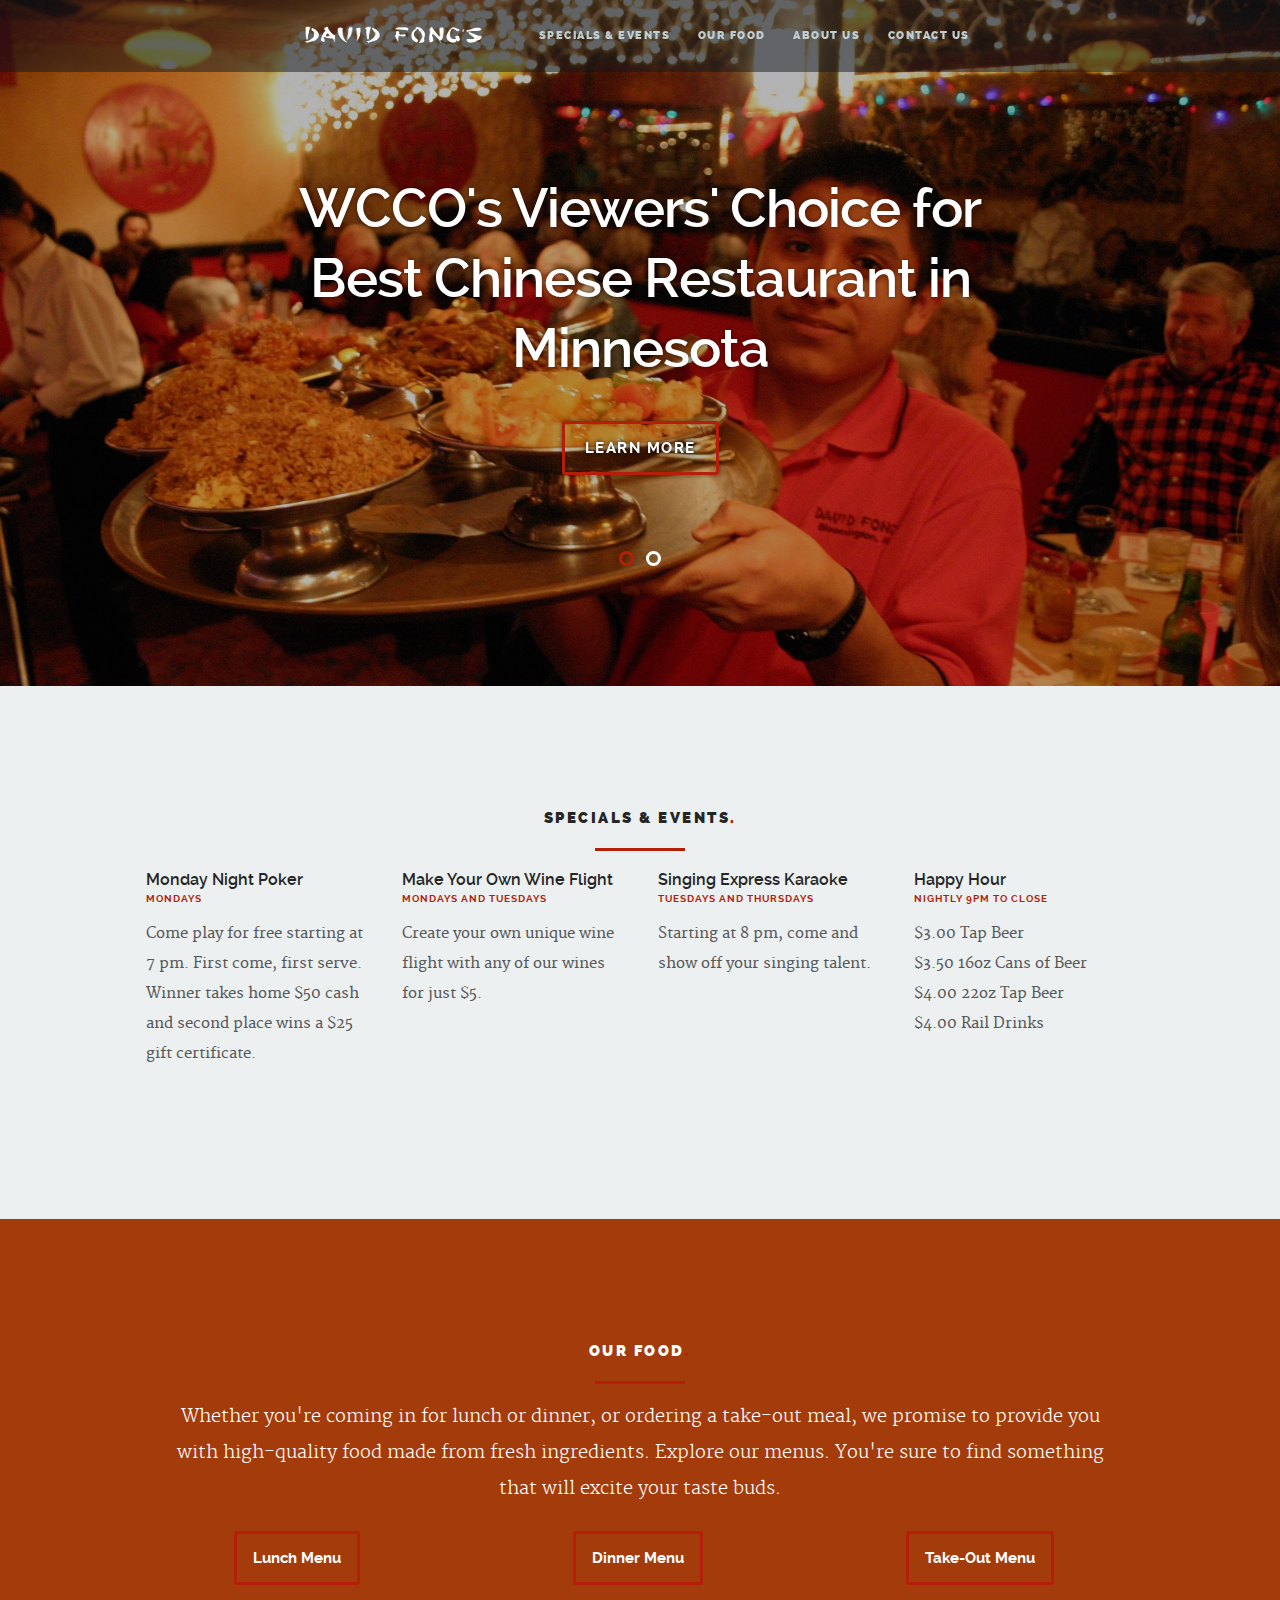
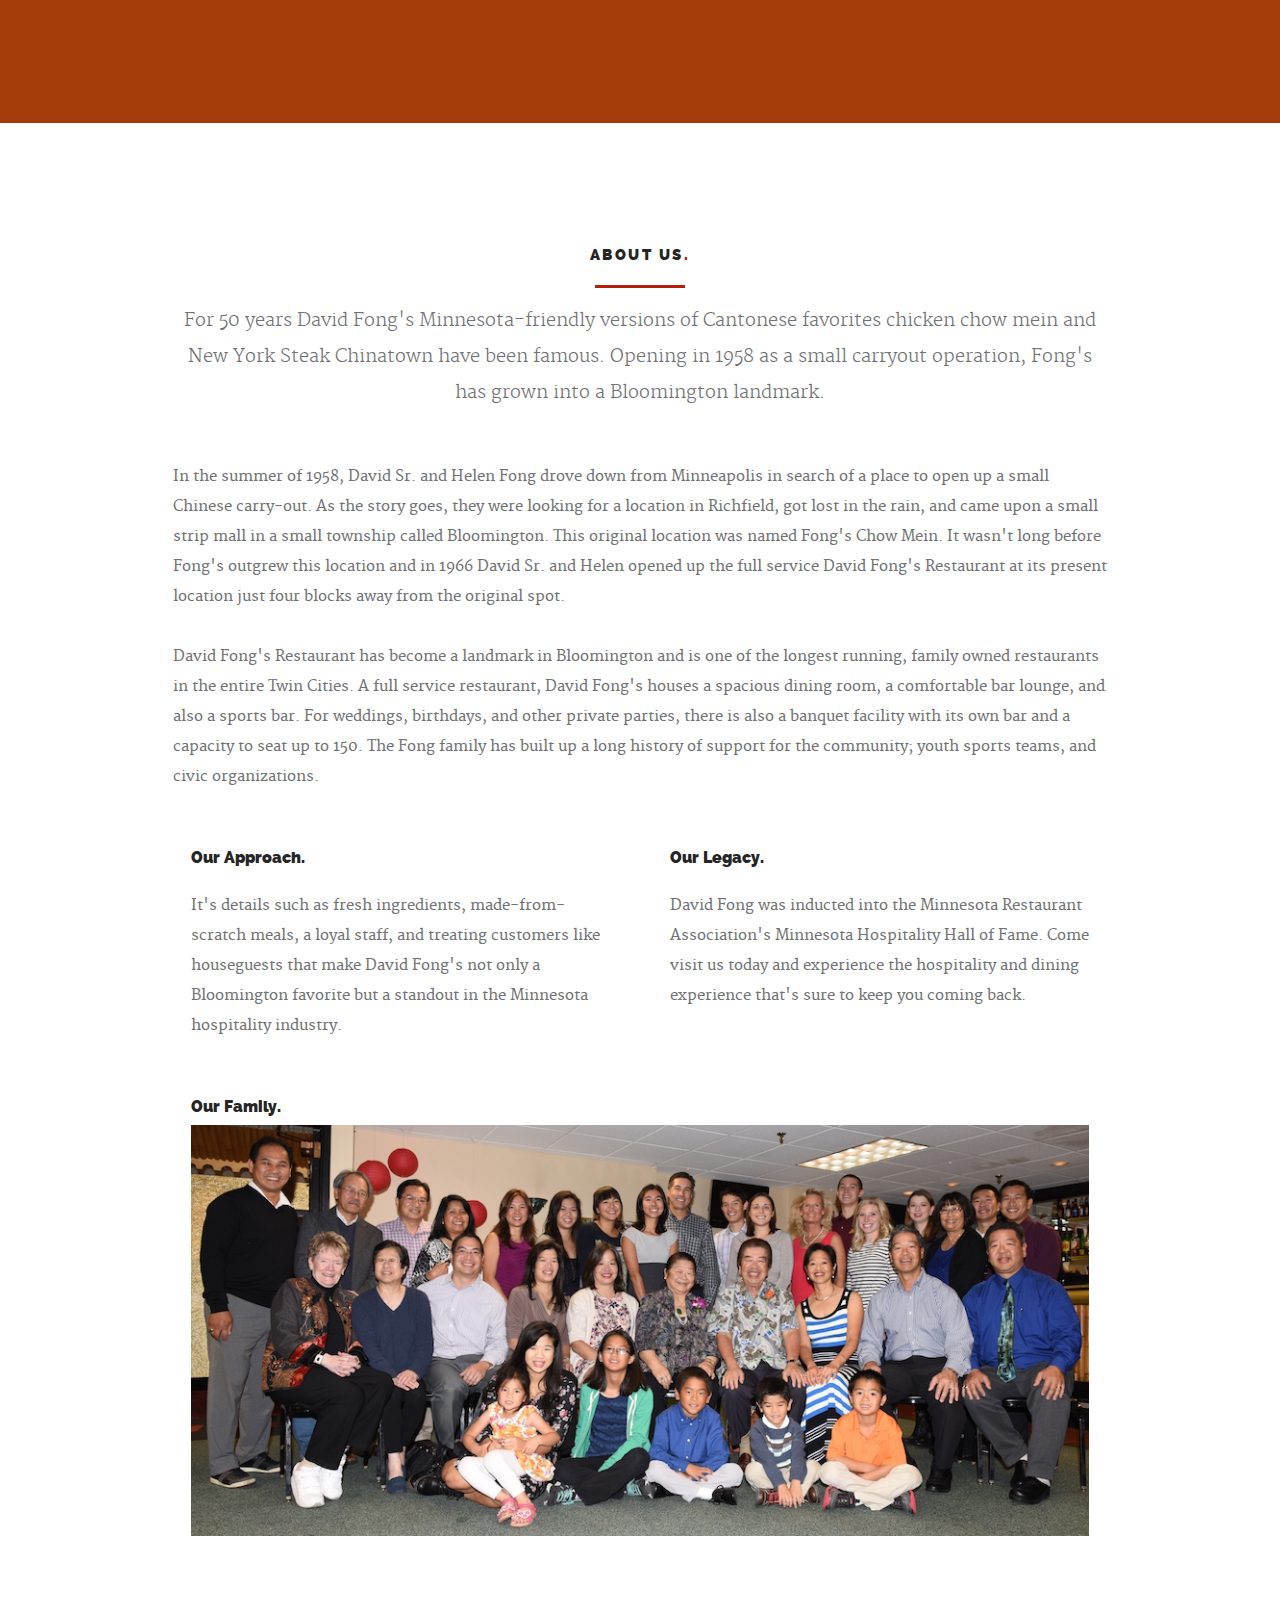
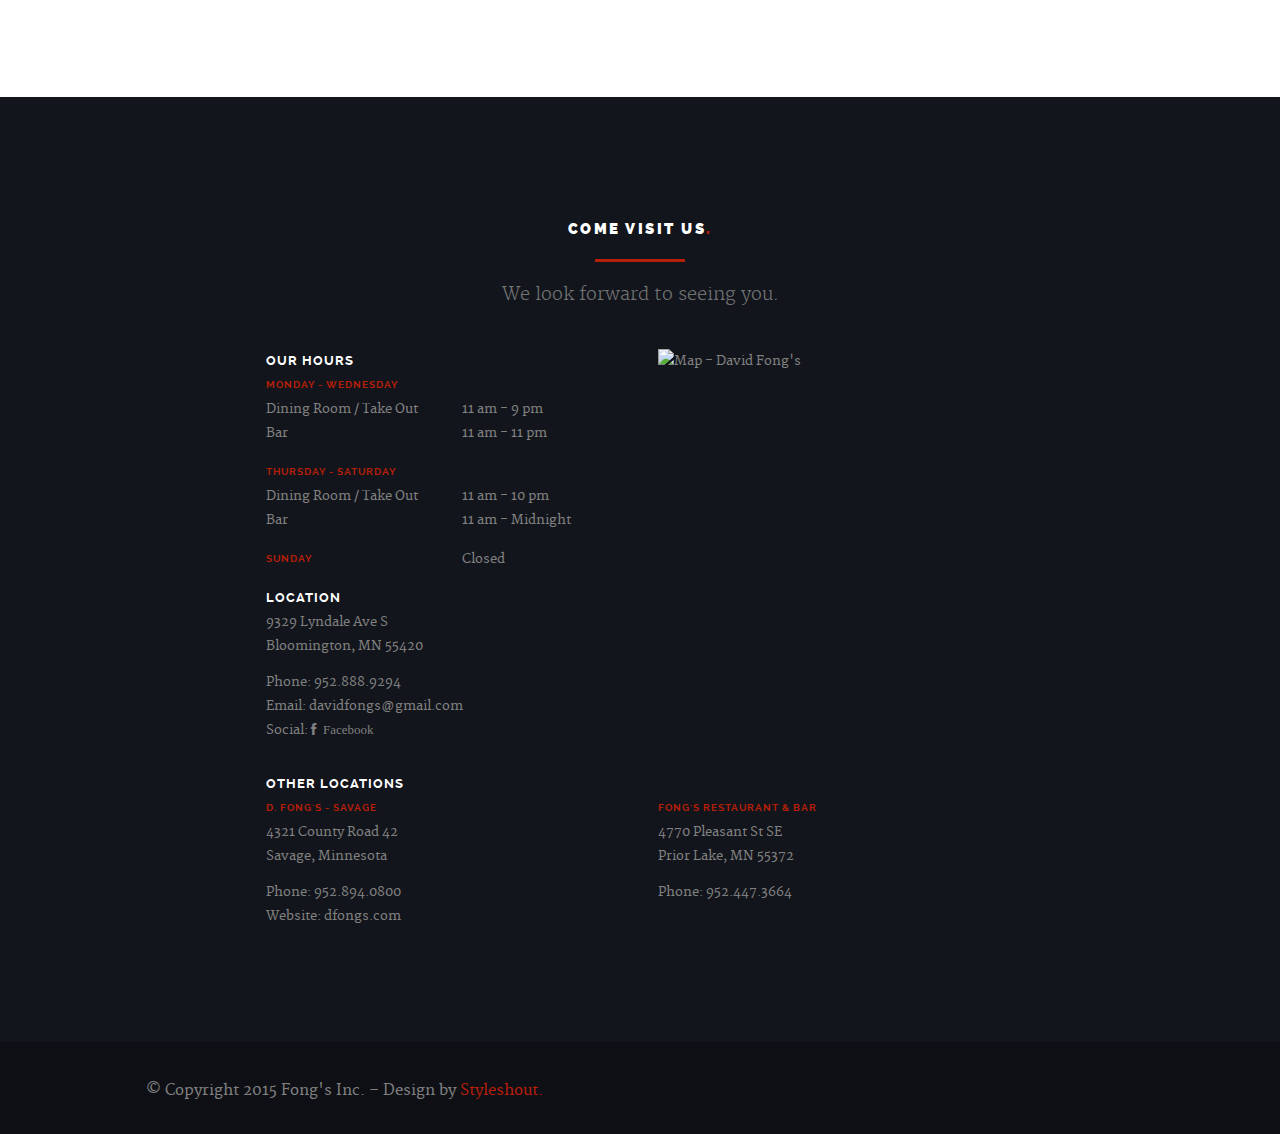
==== aboutus/index.html @ e7a9669f "Initial commit" ====
<!DOCTYPE html>
<!--[if lt IE 8 ]><html class="no-js ie ie7" lang="en"> <![endif]-->
<!--[if IE 8 ]><html class="no-js ie ie8" lang="en"> <![endif]-->
<!--[if IE 9 ]><html class="no-js ie ie9" lang="en"> <![endif]-->
<!--[if (gte IE 9)|!(IE)]><!--><html class="no-js" lang="en"> <!--<![endif]-->
<head>

  <meta charset="utf-8">
  <title>David Fong's Restaurant</title>
	<meta name="description" content="David Fong's Restaurant - Cantonese and American Cuisine">  
	<meta name="viewport" content="width=device-width, initial-scale=1, maximum-scale=1">

  <link rel="stylesheet" href="/css/base.css">
	<link rel="stylesheet" href="/css/main.css">
  <link rel="stylesheet" href="/css/media-queries.css">         

  <script src="/js/modernizr.js"></script>

  <link rel="shortcut icon" href="/favicon.png" >

</head>
<body class="homepage">

  <div id="preloader"> 
    <div id="status">
      <img src="/images/loader.gif" height="60" width="60" alt="">
      <div class="loader">Loading...</div>
    </div>
  </div>
  
  <header id="main-header">

   	<div class="row header-inner">

      <div class="logo">
        <a class="smoothscroll" href="/" data-hash="#home">David Fong's</a>
      </div>

      <nav id="nav-wrap">
         
         <a class="mobile-btn" href="#nav-wrap" title="Show navigation">
         	<span class='menu-text'>Show Menu</span>
         	<span class="menu-icon"></span>
         </a>
       	<a class="mobile-btn" href="#" title="Hide navigation">
       		<span class='menu-text'>Hide Menu</span>
       		<span class="menu-icon"></span>
       	</a>         

         <ul id="nav" class="nav">
            <li><a class="smoothscroll" href="/specials" data-hash="#specials">Specials &amp; Events</a></li>
            <li><a class="smoothscroll" href="/ourfood" data-hash="#our-food">Our Food</a></li>
            <li><a class="smoothscroll" href="/aboutus" data-hash="#about">About Us</a></li>
            <li><a class="smoothscroll" href="/contactus" data-hash="#contact">Contact Us</a></li>
         </ul> 

      </nav> <!-- /nav-wrap -->	      

	   </div> <!-- /header-inner -->

   </header> 


   <!-- Home
   =================================================== -->
   <section id="home">	
   	  
		<div class="row hero-content">

			<div class="twelve columns flex-container">

			   <div id="hero-slider" class="flexslider">

				   <ul class="slides">

					   <!-- Slide -->
					   <li>
						   <div class="flex-caption">
								<h1>WCCO's Viewers' Choice for Best Chinese Restaurant in Minnesota</h1>	
								<p><a class="button stroke" target="_blank" href="http://minnesota.cbslocal.com/2014/12/25/best-of-minnesota-chinese-restaurants/">Learn More</a></p>																   
							</div>						
					   </li>

					   <!-- Slide -->
					   <li>						
							<div class="flex-caption">
								<h1>We've got something special cooked up each night of the week</h1>	
								<p><a class="button stroke smoothscroll" href="#specials">Specials &amp; Events</a></p>									   
							</div>					
					   </li>				              

				   </ul>

			   </div> <!-- .flexslider -->				   

	      </div> <!-- .flex-container -->      

		</div> <!-- .hero-content -->	   

   </section> <!-- #hero -->



   <!-- Specials
   ================================================== -->
   <section id="specials">

      <div class="row section-head">

      	<div class="twelve columns">

	         <h1>Specials &amp; Events<span>.</span></h1>

	         <hr />

	      </div>

      </div>

      <div class="row">

        <div class="three columns">
          <h3>Monday Night Poker</h3>
          <h5>Mondays</h5>
          <p>Come play for free starting at 7 pm. First come, first serve. Winner takes home $50 cash and
          second place wins a $25 gift certificate.
          </p>
        </div>

        <div class="three columns">
          <h3>Make Your Own Wine Flight</h3>
          <h5>Mondays and Tuesdays</h5>
          <p>Create your own unique wine flight with any of our wines for just $5.</p>
        </div>

        <div class="three columns">
          <h3>Singing Express Karaoke</h3>
          <h5>Tuesdays and Thursdays</h5>
          <p>Starting at 8 pm, come and show off your singing talent.</p>
        </div>

        <div class="three columns">
          <h3>Happy Hour</h3>
          <h5>Nightly 9pm to Close</h5>
          <ul class="list-none">
            <li>$3.00 Tap Beer</li>
            <li>$3.50 16oz Cans of Beer</li>
            <li>$4.00 22oz Tap Beer</li>
            <li>$4.00 Rail Drinks</li>
          </ul>
        </div>

      </div>
      
   </section> <!-- /specials -->



   <!-- our-food
   =================================================== -->
   <section id="our-food">

	   <div class="row section-head">

	   	<div class="twelve columns">

			   <h1>Our Food<span>.</span></h1>

			   <hr />

			   <p class="remove-bottom">Whether you're coming in for lunch or dinner, or ordering a take-out meal, we promise to provide you
         with high-quality food made from fresh ingredients. Explore our menus. You're sure to find something
         that will excite your taste buds.
		     </p>

	   </div>

      <div class="row">

      	<div class="twelve columns">

	         <div id="blog-wrapper" class="bgrid-third s-bgrid-half mob-bgrid-whole group">

	            <article class="bgrid">
						
						     <h3><a class="button stroke dark-red" href="./lunch">Lunch Menu</a></h3>
	                        
	            </article>

	            <article class="bgrid">
						
	               <h3><a class="button stroke dark-red" href="./dinner">Dinner Menu</a></h3>
	                        
	            </article>

	            <article class="bgrid">
						
	               <h3><a class="button stroke dark-red" href="./take-out">Take-Out Menu</a></h3>
	                        
	            </article>

	         </div> <!-- /blog-wrapper -->

	      </div> <!-- /twelve -->

      </div> <!-- /row -->

   </section> <!-- /blog -->



   <!-- About Section
   ================================================== -->
   <section id="about">

    <div class="row section-head">

      <div class="twelve columns">

           <h1>About Us<span>.</span></h1>

           <hr />

           <p>For 50 years David Fong's Minnesota-friendly versions of Cantonese favorites chicken chow mein and New York Steak
           Chinatown have been famous. Opening in 1958 as a small carryout operation, Fong's has grown into a Bloomington
           landmark.
           </p>

           

        </div>

      </div>

      <div class="row about-content">
           
           <p>In the summer of 1958, David Sr. and Helen Fong drove down from Minneapolis in search of a place to open up a small
           Chinese carry-out. As the story goes, they were looking for a location in Richfield, got lost in the rain, and came
           upon a small strip mall in a small township called Bloomington. This original location was named Fong's Chow Mein. It
           wasn't long before Fong's outgrew this location and in 1966 David Sr. and Helen opened up the full service David
           Fong's Restaurant at its present location just four blocks away from the original spot.
           </p>

           <p>David Fong's Restaurant has become a landmark in Bloomington and is one of the longest running, family owned
           restaurants in the entire Twin Cities. A full service restaurant, David Fong's houses a spacious dining room, a
           comfortable bar lounge, and also a sports bar. For weddings, birthdays, and other private parties, there is also a
           banquet facility with its own bar and a capacity to seat up to 150. The Fong family has built up a long history of
           support for the community; youth sports teams, and civic organizations.
           </p>

      </div>

      <div class="row about-content"> 

        <div class="mob-whole six columns left">

          <h3>Our Approach.</h3> 

          <p>It's details such as fresh ingredients, made-from-scratch meals, a loyal staff, and treating customers like
          houseguests that make David Fong's not only a Bloomington favorite but a standout in the Minnesota hospitality
          industry.
           </p>

        </div> <!-- /left -->

        <div class="mob-whole six columns right">

          <h3>Our Legacy.</h3>

          <p>David Fong was inducted into the Minnesota Restaurant Association's Minnesota Hospitality Hall of Fame. Come visit
          us today and experience the hospitality and dining experience that's sure to keep you coming back.
           </p> 

        </div> <!-- /right -->

      </div> <!-- /row -->

      <div class="row about-content add-bottom">

        <div class="mob-whole twelve columns">
          
          <h3>Our Family.</h3>

          <img src="/images/family.jpg" alt="Family Portrait" />

        </div>

      </div>

   </section> <!-- /about -->


   
   <!-- Contact Section
   ================================================== -->
   <section id="contact">

   	<div class="row section-head">

   		<div class="twelve columns">

	         <h1>Come Visit Us<span>.</span></h1>

	         <hr />

	         <p>We look forward to seeing you.
	         </p>

	      </div>

      </div>

      <div class="row">
      	
      	<div class="six columns">

          <h3>Our Hours</h3>
          
          <h5>Monday - Wednesday</h5>
          <div class="row">
              <div class="six columns">
                Dining Room / Take Out
              </div>
              <div class="six columns">
                11 am - 9 pm
              </div>
          </div>
          <div class="row half-bottom">
              <div class="six columns">
                Bar
              </div>
              <div class="six columns">
                11 am - 11 pm
              </div>
          </div>

          <h5>Thursday - Saturday</h5>
          <div class="row">
              <div class="six columns">
                Dining Room / Take Out
              </div>
              <div class="six columns">
                11 am - 10 pm
              </div>
          </div>
          <div class="row half-bottom">
              <div class="six columns">
                Bar
              </div>
              <div class="six columns">
                11 am - Midnight
              </div>
          </div>

          <div class="row half-bottom">
            <div class="six columns bold">
              <h5>Sunday</h5>
            </div>
            <div class="six columns">
              Closed
            </div>
          </div>

          <div class="row">

             <div class="twelve columns">
                <h3 class="address">Location</h3>
                <p class="remove-top remove-bottom">
                9329 Lyndale Ave S<br />
                Bloomington, MN 55420<br />
                </p>

                <ul class="add-bottom">
                  <li>Phone: <a href="tel:9528889294">952.888.9294</a></li>
                  <li>Email: <a href="mailto:davidfongs@gmail.com">davidfongs@gmail.com</a></li>
                  <li>Social:
                    <a href="https://www.facebook.com/pages/David-Fongs/121372891206135" target="_blank"><i class="fa fa-facebook">&nbsp; Facebook</i></a>
                    <!-- TODO: Uncomment once Twitter account is added
                    |
                    <a href="#"><i class="fa fa-twitter">&nbsp; Twitter</i></a>
                    -->
                  </li>
                </ul>
             </div> <!-- /columns -->

          </div> <!-- /Row(nested) -->

        </div>

        <div class="six columns">

          <a href="https://www.google.com/maps/dir//44.833725,+-93.28812/">
            <img class="add-bottom"
              src="http://maps.googleapis.com/maps/api/staticmap?center=44.833725,+-93.28812&zoom=14&scale=1&size=392x400&maptype=roadmap&sensor=false&format=png&visual_refresh=true&markers=size:mid%7Ccolor:0xb51f09%7Clabel:%7C44.833725,+-93.28812"
              alt="Map - David Fong's" />
          </a>

        </div>

      </div>

      <div class="row">

        <div class="six columns last">
          <h3>Other Locations</h3>
        </div>

      </div>

      <div class="row">

        <div class="six columns">
          <h5 class="margin-top">D. Fong's - Savage</h5>
          <p class="remove-top remove-bottom">
          4321 County Road 42<br />
          Savage, Minnesota<br />
          </p>

          <ul>
            <li>Phone: <a href="tel:9528940800">952.894.0800</a></li>
            <li>Website: <a href="http://www.dfongs.com">dfongs.com</a></li>
          </ul>
        </div>

        <div class="six columns">
          <h5>Fong's Restaurant &amp; Bar</h5>
          <p class="remove-top remove-bottom">
          4770 Pleasant St SE<br />
          Prior Lake, MN 55372<br />
          </p>

          <ul>
            <li>Phone: <a href="tel:9524473664">952.447.3664</a></li>
          </ul>
        </div>

      </div>

   </section>  <!-- /contact-->


   <!-- Footer
   ================================================== -->
   <footer>

      <div class="row">

         <p class="copyright">&copy; Copyright 2015 Fong's Inc. &ndash; Design by <a href="http://www.styleshout.com/">Styleshout.</a></p>

         <div id="go-top">
            <a class="smoothscroll" title="Back to Top" href="#home"><span>Top</span><i class="fa fa-long-arrow-up"></i></a>
         </div>

      </div> <!-- /row -->

   </footer> <!-- /footer -->


   <!-- Java Script
   ================================================== -->
   <script src="http://ajax.googleapis.com/ajax/libs/jquery/1.10.2/jquery.min.js"></script>
   <script>window.jQuery || document.write('<script src="/js/jquery-1.10.2.min.js"><\/script>')</script>
   <script type="text/javascript" src="/js/jquery-migrate-1.2.1.min.js"></script>   
   <script src="/js/jquery.flexslider.js"></script>
   <script src="/js/jquery.fittext.js"></script>
   <script src="/js/backstretch.js"></script> 
   <script src="/js/waypoints.js"></script>
   <script src="/js/main.js"></script>

</body>

</html>
---- css/base.css ----
/* =================================================================== */
/* 
/*  Puremedia v1.0 Base Stylesheet
/*  url:styleshout.com
/*  10-09-2014
/*
/*  ------------------------------------------------------------------ 
  
    TOC: 
    a. Reset
    b. Basic Setup Styles
    c. Typography  
    d. Media
    e. Grid
    f. MISC
  
/* =================================================================== */

/* 
/* a. Reset - normalize.css v3.0.1 | MIT License | git.io/normalize
/* =================================================================== */
html {
	font-family: sans-serif;
	-ms-text-size-adjust: 100%;
	-webkit-text-size-adjust: 100%;
}
body {
	margin: 0;
}
article, aside, details, figcaption, figure, footer, header, hgroup, main, nav, section, summary {
	display: block;
}
audio, canvas, progress, video {
	display: inline-block;
	vertical-align: baseline;
}
audio:not([controls]) {
	display: none;
	height: 0;
}
[hidden], template {
	display: none;
}
a {
	background: transparent;
}
a:active, a:hover {
	outline: 0;
}
abbr[title] {
	border-bottom: 1px dotted;
}
b, strong {
	font-weight: bold;
}
dfn {
	font-style: italic;
}
h1 {
	font-size: 2em;
	margin: 0.67em 0;
}
mark {
	background: #ff0;
	color: #000;
}
small {
	font-size: 80%;
}
sub, sup {
	font-size: 75%;
	line-height: 0;
	position: relative;
	vertical-align: baseline;
}
sup {
	top: -0.5em;
}
sub {
	bottom: -0.25em;
}
img {
	border: 0;
}
svg:not(:root) {
	overflow: hidden;
}
figure {
	margin: 1em 40px;
}
hr {
	-moz-box-sizing: content-box;
	box-sizing: content-box;
	height: 0;
}
pre {
	overflow: auto;
}
code, kbd, pre, samp {
	font-family: monospace, monospace;
	font-size: 1em;
}
button, input, optgroup, select, textarea {
	color: inherit;
	font: inherit;
	margin: 0;
}
button {
	overflow: visible;
}
button, select {
	text-transform: none;
}
button, html input[type="button"], input[type="reset"], input[type="submit"] {
	-webkit-appearance: button;
	cursor: pointer;
}
button[disabled], html input[disabled] {
	cursor: default;
}
button::-moz-focus-inner, input::-moz-focus-inner {
	border: 0;
	padding: 0;
}
input {
	line-height: normal;
}
input[type="checkbox"], input[type="radio"] {
	box-sizing: border-box;
	padding: 0;
}
input[type="number"]::-webkit-inner-spin-button, input[type="number"]::-webkit-outer-spin-button {
	height: auto;
}
input[type="search"] {
	-webkit-appearance: textfield;
	-moz-box-sizing: content-box;
	-webkit-box-sizing: content-box;
	box-sizing: content-box;
}
input[type="search"]::-webkit-search-cancel-button, input[type="search"]::-webkit-search-decoration {
	-webkit-appearance: none;
}
fieldset {
	border: 1px solid #c0c0c0;
	margin: 0 2px;
	padding: 0.35em 0.625em 0.75em;
}
legend {
	border: 0;
	padding: 0;
}
textarea {
	overflow: auto;
}
optgroup {
	font-weight: bold;
}
table {
	border-collapse: collapse;
	border-spacing: 0;
}
td, th {
	padding: 0;
}

/* 
/* b. Basic Setup Styles - Top Elements
/* =================================================================== */
*, *:before, *:after {
	-webkit-box-sizing: border-box;
	-moz-box-sizing: border-box;
	box-sizing: border-box;
}
html {
	-webkit-font-smoothing: antialiased;
	-moz-osx-font-smoothing: grayscale;
	font-size: 62.5%;
}
body {
	font-weight: normal;
	line-height: 1;
	text-rendering: optimizeLegibility;
}

/* 
/* c. Typography
====================================================================== */
div, dl, dt, dd, ul, ol, li, h1, h2, h3, h4, h5, h6, pre, form, p, blockquote, th, td {
	margin: 0;
	padding: 0;
}
h1, h2, h3, h4, h5, h6 {
	text-rendering: optimizeLegibility;
	line-height: 1.2;
}
hr {
	border: solid #ddd;
	border-width: 1px 0 0;
	clear: both;
	margin: 11px 0 24px;
	height: 0;
}
em, i {
	font-style: italic;
	line-height: inherit;
}
strong, b {
	font-weight: bold;
	line-height: inherit;
}
small {
	font-size: 60%;
	line-height: inherit;
}
ul {
	list-style: none;
}
ol {
	list-style: decimal;
}
ol, ul.square, ul.circle, ul.disc {
	margin-left: 17px;
}
ul.square {
	list-style: square;
}
ul.circle {
	list-style: circle;
}
ul.disc {
	list-style: disc;
}
ul.list-none {
	list-style: none;
	margin-left: 0;
}
ul.list-none li {
	padding-left: 0;
}
ul li {
	padding-left: 4px;
}
ul ul, ul ol, ol ol, ol ul {
	margin: 3px 0 3px 17px;
}

/* links
---------------------------------------------------------------------- */
a {
	text-decoration: none;
	line-height: inherit;
}
a img {
	border: none;
}
a:focus {
	outline: none;
}
p a, p a:visited {
	line-height: inherit;
}

/* 
/* d. Media
/* =================================================================== */
img, video, embed, object {
	max-width: 100%;
	/*height: auto;*/
}
object, embed {
	/*height: 100%;*/
}
img {
	-ms-interpolation-mode: bicubic;
}

/* 
/* e. Grid
===================================================================== */
.row {
	width: 94%;
	max-width: 1024px;
	margin: 0 auto;
}
.ie8 .row {
	width: 1024px;
}
.narrow .row {
	max-width: 980px;
}
.row .row {
	width: auto;
	max-width: none;
	margin-left: -18px;
	margin-right: -18px;
}
.row:before, .row:after {
	content: "";
	display: table;
}
.row:after {
	clear: both;
}
.column, .columns, .bgrid {
	position: relative;
	padding: 0 18px;
	min-height: 1px;
	float: left;
}
.column.centered, .columns.centered {
	float: none;
	margin: 0 auto;
}
.row.collapsed > .column, .row.collapsed > .columns, .column.collapsed, .columns.collapsed {
	padding: 0;
}
[class*="column"] + [class*="column"]:last-child {
	float: right;
}
[class*="column"] + [class*="column"].end {
	float: right;
}
.one, .row .one {
	width: 8.33333%;
}
.two, .row .two {
	width: 16.66667%;
}
.three, .row .three {
	width: 25%;
}
.four, .row .four {
	width: 33.33333%;
}
.five, .row .five {
	width: 41.66667%;
}
.six, .row .six {
	width: 50%;
}
.seven, .row .seven {
	width: 58.33333%;
}
.eight, .row .eight {
	width: 66.66667%;
}
.nine, .row .nine {
	width: 75%;
}
.ten .row .ten {
	width: 83.33333%;
}
.eleven, .row .eleven {
	width: 91.66667%;
}
.twelve, .row .twelve {
	width: 100%;
}

/* tablets
--------------------------------------------------------------- */
@media screen and (max-width:768px) {
	.row {
		width: auto;
		padding-left: 30px;
		padding-right: 30px;
	}
	.row .row {
		padding-left: 0;
		padding-right: 0;
		margin-left: -15px;
		margin-right: -15px;
	}
	.column, .columns {
		padding: 0 15px;
	}
	.tab-fourth, .row .tab-fourth {
		width: 25%;
	}
	.tab-third, .row .tab-third {
		width: 33.33333%;
	}
	.tab-half, .row .tab-half {
		width: 50%;
	}
	.tab-2thirds, .row .tab-2thirds {
		width: 66.66667%;
	}
	.tab-3fourths, .row .tab-3fourths {
		width: 75%;
	}
	.tab-whole, .row .tab-whole {
		width: 100%;
	}
}

/* mobile
--------------------------------------------------------------- */
@media screen and (max-width:600px) {
	.row {
		padding-left: 25px;
		padding-right: 25px;
	}
	.row .row {
		margin-left: -10px;
		margin-right: -10px;
	}
	.column, .columns {
		padding: 0 10px;
	}
	.mob-fourth, .row .mob-fourth {
		width: 25%;
	}
	.mob-half, .row .mob-half {
		width: 50%;
	}
	.mob-3fourths, .row .mob-3fourths {
		width: 75%;
	}
	.mob-whole, .row .mob-whole {
		width: 100%;
	}
}

/* small mobile devices
--------------------------------------------------------------- */
@media screen and (max-width:400px) {
	.row {
		padding-left: 30px;
		padding-right: 30px;
	}
	.row .row {
		padding-left: 0;
		padding-right: 0;
		margin-left: 0;
		margin-right: 0;
	}
	.column, .columns {
		width: auto !important;
		float: none !important;
		margin-left: 0;
		margin-right: 0;
		clear: both;
		padding: 0;
	}
	[class*="column"] + [class*="column"]:last-child {
		float: none;
	}
}

/* larger screens
--------------------------------------------------------------- */
@media screen and (min-width:1200px) {
	.wide .wrap {
		max-width: 1180px;
	}
}


/* block grids
--------------------------------------------------------------- */
.bgrid-sixth .bgrid {
	width: 16.66667%;
}
.bgrid-fourth .bgrid {
	width: 25%;
}
.bgrid-third .bgrid {
	width: 33.33333%;
}
.bgrid-half .bgrid {
	width: 50%;
}
.bgrid {
	padding: 0;
}

/* Clearing for block grid columns. Allows columns with
different heights to align properly. */
.first {
	clear: both;
}

/* first column in large(default) screen - for IE8 */
.bgrid-sixth .bgrid:nth-child(6n+1), .bgrid-fourth .bgrid:nth-child(4n+1), .bgrid-third .bgrid:nth-child(3n+1), .bgrid-half .bgrid:nth-child(2n+1) {
	clear: both;
}

/* smaller screens */
@media screen and (max-width:900px) {
	/* block grids for small screens */
	.s-bgrid-sixth .bgrid {
		width: 16.66667%;
	}
	.s-bgrid-fourth .bgrid {
		width: 25%;
	}
	.s-bgrid-third .bgrid {
		width: 33.33333%;
	}
	.s-bgrid-half .bgrid {
		width: 50%;
	}
	.s-bgrid-whole .bgrid {
		width: 100%;
		clear: both;
	}
	.first, [class*="bgrid-"] .bgrid:nth-child(n) {
		clear: none;
	}
	.s-bgrid-sixth .bgrid:nth-child(6n+1), .s-bgrid-fourth .bgrid:nth-child(4n+1), .s-bgrid-third .bgrid:nth-child(3n+1), .s-bgrid-half .bgrid:nth-child(2n+1) {
		clear: both;
	}
}

/* tablets */
@media screen and (max-width:768px) {
	.tab-bgrid-sixth .bgrid {
		width: 16.66667%;
	}
	.tab-bgrid-fourth .bgrid {
		width: 25%;
	}
	.tab-bgrid-third .bgrid {
		width: 33.33333%;
	}
	.tab-bgrid-half .bgrid {
		width: 50%;
	}
	.tab-bgrid-whole .bgrid {
		width: 100%;
		clear: both;
	}
	.first, [class*="tab-bgrid-"] .bgrid:nth-child(n) {
		clear: none;
	}
	.tab-bgrid-sixth .bgrid:nth-child(6n+1), .tab-bgrid-fourth .bgrid:nth-child(4n+1), .tab-bgrid-third .bgrid:nth-child(3n+1), .tab-bgrid-half .bgrid:nth-child(2n+1) {
		clear: both;
	}
}

/* mobile devices */
@media screen and (max-width:600px) {
	.mob-bgrid-sixth .bgrid {
		width: 16.66667%;
	}
	.mob-bgrid-fourth .bgrid {
		width: 25%;
	}
	.mob-bgrid-third .bgrid {
		width: 33.33333%;
	}
	.mob-bgrid-half .bgrid {
		width: 50%;
	}
	.mob-bgrid-whole .bgrid {
		width: 100%;
		clear: both;
	}
	.first, [class*="mob-bgrid-"] .bgrid:nth-child(n) {
		clear: none;
	}
	.mob-bgrid-sixth .bgrid:nth-child(6n+1), .mob-bgrid-fourth .bgrid:nth-child(4n+1), .mob-bgrid-third .bgrid:nth-child(3n+1), .mob-bgrid-half .bgrid:nth-child(2n+1) {
		clear: both;
	}
}

/* stack on small mobile devices */
@media screen and (max-width:400px) {
	.stack .bgrid {
		width: auto !important;
		float: none !important;
		margin-left: 0;
		margin-right: 0;
		clear: both;
	}
}

/* 
/* f. MISC
===================================================================== */

/* Clearing - (http://nicolasgallagher.com/micro-clearfix-hack/
--------------------------------------------------------------------- */
.group:before, .group:after {
	content: "";
	display: table;
}
.group:after {
	clear: both;
}

/* Misc Helper Styles
--------------------------------------------------------------------- */
.hidden {
	display: none;
}
.bold {
	font-weight: bold;
}
.remove-top {
	margin-top: 0;
}
.remove-bottom {
	margin-bottom: 0;
}
.half-bottom {
	margin-bottom: 15px !important;
}
.add-bottom {
	margin-bottom: 30px !important;
}
.no-border {
	border: none;
}
.text-center {
	text-align: center;
}
.text-left {
	text-align: left;
}
.text-right {
	text-align: right;
}
.pull-left {
	float: left;
}
.pull-right {
	float: right;
}
.align-center {
	margin-left: auto;
	margin-right: auto;
	text-align: center;
}
.w-40 {
	width: 40px;
}
.pad-right {
	padding-right: 10px;
}
---- css/main.css ----
/* =================================================================== */
/* 
/*  Puremedia v1.0 Main Stylesheet
/*  url:styleshout.com
/*  10-10-2014
/*
/*  ------------------------------------------------------------------ 

    TOC: 
    a. Webfonts and Iconfonts
    b. Document Setup
    c. Forms  
    d. Preloader
    e. Buttons
    f. Other Components
    g. Header Styles
    h. Content Styles
    i. Footer Styles
    j. Common and shared styles
    k. Hero Section
    l. Portfolio Section
    m. Services Section
    n. About Section
    o. Journal Section
    p. Contact Section
    q. Blog Entry
    r. Portfolio Entry

/* =================================================================== */

/* 
/* a. Webfonts and Iconfonts
/* =================================================================== */
@import url("fonts.css");
@import url("font-awesome/css/font-awesome.min.css");
@import url("simple-line-icons/simple-line-icons.css");

/* 
/* b. Document Setup
/* =================================================================== */

/* Body
---------------------------------------------------------------------- */
body {
	background: #0e1015;
	font: 15px/30px "merriweather-regular", serif;
	font-weight: normal;
	color: #575859;
}

/* Links
---------------------------------------------------------------------- */
a, a:visited {
	color: #b51f09;
	-moz-transition: all 0.3s ease-in-out;
	-o-transition: all 0.3s ease-in-out;
	-webkit-transition: all 0.3s ease-in-out;
	-ms-transition: all 0.3s ease-in-out;
	transition: all 0.3s ease-in-out;
}
a:hover, a:focus {
	color: black;
}

/* Typography
--------------------------------------------------------------------- */
h1, h2, h3, h4, h5, h6 {
	font-family: "raleway-bold", sans-serif;
	color: #252525;
	font-style: normal;
	text-rendering: optimizeLegibility;
	margin: 18px 0 15px;
}
h1 a, h2 a, h3 a, h4 a, h5 a, h6 a {
	font-weight: inherit;
}
h1 {
	font-size: 30px;
	line-height: 36px;
	margin-top: 0;
	letter-spacing: -1px;
}
h2 {
	font-size: 24px;
	line-height: 30px;
}
h3 {
	font-size: 20px;
	line-height: 30px;
}
h4 {
	font-size: 17px;
	line-height: 30px;
}
h5 {
	font-size: 14px;
	line-height: 30px;
	margin-top: 15px;
	text-transform: uppercase;
	letter-spacing: 1px;
}
h6 {
	font-size: 13px;
	line-height: 30px;
	margin-top: 15px;
	text-transform: uppercase;
	letter-spacing: 1px;
}
p {
	margin: 15px 0 2em 0;
}
p img {
	margin: 0;
}
p.lead {
	font: 17px/33px "merriweather-light", serif;
	color: #707273;
}
em {
	font: 15px/30px "merriweather-italic", serif;
	font-style: normal;
}
strong, b {
	font: 15px/30px "merriweather-bold", serif;
	font-weight: normal;
}
small {
	font-size: 11px;
	line-height: inherit;
}
blockquote {
	margin: 18px 0px;
	padding-left: 40px;
	position: relative;
}
blockquote:before {
	content: "\201C";
	opacity: 0.45;
	font-size: 80px;
	line-height: 0px;
	margin: 0;
	font-family: arial, sans-serif;
	position: absolute;
	top: 30px;
	left: 0;
}
blockquote p {
	font-family: georgia, serif;
	font-style: italic;
	padding: 0;
	font-size: 18px;
	line-height: 30px;
}
blockquote cite {
	display: block;
	font-size: 12px;
	font-style: normal;
	line-height: 18px;
}
blockquote cite:before {
	content: "\2014 \0020";
}
blockquote cite a, blockquote cite a:visited {
	color: #707273;
	border: none;
}
abbr {
	font-family: "merriweather-bold", serif;
	font-variant: small-caps;
	text-transform: lowercase;
	letter-spacing: .5px;
	color: #7d7e80;
}
pre, code {
	font-family: Consolas, "Andale Mono", Courier, "Courier New", monospace;
}
pre {
	white-space: pre;
	white-space: pre-wrap;
	word-wrap: break-word;
}
code {
	padding: 3px;
	background: #ecf0f1;
	color: #707273;
	border-radius: 3px;
}
del {
	text-decoration: line-through;
}
abbr[title], dfn[title] {
	border-bottom: 1px dotted;
	cursor: help;
}
mark {
	background: #FFF49B;
	color: #000;
}
hr {
	border: solid white;
	border-width: 1px 0 0;
	clear: both;
	margin: 23px 0 12px;
	height: 0;
}

/* Lists
--------------------------------------------------------------------- */
ul, ol {
	margin-top: 15px;
	margin-bottom: 15px;
}
ul {
	list-style: disc;
	margin-left: 17px;
}
dl {
	margin: 0 0 15px 0;
}
dt {
	margin: 0;
	color: #b51f09;
}
dd {
	margin: 0 0 0 20px;
}

/* Floated Image
--------------------------------------------------------------------- */
img.pull-right {
	margin: 12px 0px 0px 18px;
}
img.pull-left {
	margin: 12px 18px 0px 0px;
}

/* 
/* c. Forms
/* =================================================================== */
form {
	margin-bottom: 24px;
}
fieldset {
	margin: 0 0 24px 0;
	padding: 0;
	border: none;
}
input, button {
	-webkit-font-smoothing: antialiased;
}
input[type="text"], 
input[type="password"], 
input[type="email"], 
textarea, 
select {
	display: block;
	padding: 12px 15px;
	margin: 0 0 12px 0;
	border: 0;
	outline: none;
	vertical-align: middle;
	color: #a3a4a6;
	font-family: "raleway-regular", sans-serif;
	font-size: 14px;
	line-height: 24px;
	border-radius: 3px;
	max-width: 100%;
	background: transparent;
	border: 3px solid #a9aaab;
}
textarea {
	min-height: 162px;
}
input[type="text"]:focus, 
input[type="password"]:focus, 
input[type="email"]:focus, 
textarea:focus {
	background: white;
}
label, legend {
	font: 15px/30px "raleway-bold", sans-serif;
	margin: 12px 0;
	color: #252525;
	display: block;
}
label span, legend span {
	color: #575859;
	font: 15px/30px "merriweather-bold", serif;
}
input[type="checkbox"], input[type="radio"] {
	font-size: 15px;
	color: #575859;
}
input[type="checkbox"] {
	display: inline;
}

/* 
/* d. Preloader
/* =================================================================== */
#preloader {
	position: fixed;
	top: 0;
	left: 0;
	right: 0;
	bottom: 0;
	background: #12151b;
	z-index: 99999;
	height: 100%;
}
.no-js #preloader {
	display: none;
}

#status {
	position: absolute;
	left: 50%;
	top: 50%;
	width: 60px;
	height: 60px;
	margin: -30px 0 0 -30px;
	padding: 0;
}
#status img {
	display: none;
}

.loader {
	margin: 0 auto;
	font-size: 10px;
	position: relative;
	text-indent: -9999em;
	border-top: 1.1em solid rgba(255, 255, 255, 0.2);
	border-right: 1.1em solid rgba(255, 255, 255, 0.2);
	border-bottom: 1.1em solid rgba(255, 255, 255, 0.2);
	border-left: 1.1em solid #b51f09;
	-webkit-animation: load 1.1s infinite linear;
	animation: load 1.1s infinite linear;
}
.loader, .loader:after {
	border-radius: 50%;
	width: 60px;
	height: 60px;
}
@-webkit-keyframes load {
	0% {
		-webkit-transform: rotate(0deg);
		transform: rotate(0deg);
	}
	100% {
		-webkit-transform: rotate(360deg);
		transform: rotate(360deg);
	}
}
@keyframes load {
	0% {
		-webkit-transform: rotate(0deg);
		transform: rotate(0deg);
	}
	100% {
		-webkit-transform: rotate(360deg);
		transform: rotate(360deg);
	}
}

/* for ie8 */
.ie8 #status img {
	display: block;
}
.ie8 .loader {
	display: none;
}


/* 
/* e. Buttons
/* =================================================================== */
.button, 
.button:visited, 
button, 
input[type="submit"], 
input[type="reset"], 
input[type="button"] {
	display: inline-block;
	font: 15px/30px "raleway-bold", sans-serif;
	padding: 9px 16px;
	margin: 0 3px 6px 0;
	background: #818fab;
	color: white;
	text-decoration: none;
	cursor: pointer;
	height: auto;
	text-align: center;
	border: none;
	border-radius: 3px;
	-webkit-appearance: none;
	-webkit-font-smoothing: inherit;	
	-moz-transition: all 0.3s ease-in-out;
	-o-transition: all 0.3s ease-in-out;
	-webkit-transition: all 0.3s ease-in-out;
	-ms-transition: all 0.3s ease-in-out;
	transition: all 0.3s ease-in-out;
}
.button:hover, 
button:hover, 
input[type="submit"]:hover, 
input[type="reset"]:hover, 
input[type="button"]:hover {
	background: #647495;
	color: white;
}
.button.primary, button.primary {
	background: #b51f09;
}
.button.primary:hover, button.primary:hover {
	background: #e3520d;
}
button.medium, .button.medium {
	font: 15px/30px "raleway-bold", sans-serif;
	padding: 12px 18px !important;
}
button.large, .button.large {
	font: 15px/30px "raleway-bold", sans-serif;
	padding: 15px 20px !important;
}
button.round, .button.round {
	padding-left: 20px !important;
	padding-right: 20px !important;
	border-radius: 1000px;
	background-clip: padding-box;
}
button.stroke, .button.stroke {
	background: transparent !important;
	border: 3px solid transparent;
}
button.full-width, .button.full-width {
	width: 100%;
	margin-right: 0;
}

.button.pink {
	background: #ffadcb;
}
.button.pink:hover {
	background: #ff94bb;
}
.button.blue {
	background: #72bbf0;
}
.button.blue:hover {
	background: #5bb0ee;
}
.button.black {
	background: #2e3236;
}
.button.black:hover {
	background: #222528;
}
.button.yellow {
	background: #ffd900;
}
.button.yellow:hover {
	background: #f0cc00;
}
.button.red {
	background: #ff6163;
}
.button.red:hover {
	background: #ff474a;
}
.button.green {
	background: #9bc724;
}
.button.green:hover {
	background: #8ab120;
}
.button.grey {
	background: #8d8e91;
}
.button.grey:hover {
	background: #808184;
}
.button.purple {
	background: #b482c9;
}
.button.purple:hover {
	background: #a970c1;
}
.button.orange {
	background: #f5731c;
}
.button.orange:hover {
	background-color: #ed650a;
}
.button.stroke.pink {
	border-color: #ffadcb;
	color: #ffadcb;
}
.button.stroke.pink:hover {
	background: #ffadcb !important;
	color: #fff;
}
.button.stroke.blue {
	border-color: #72bbf0;
	color: #72bbf0;
}
.button.stroke.blue:hover {
	background: #72bbf0 !important;
	color: #fff;
}
.button.stroke.black {
	border-color: #2e3236;
	color: #2e3236;
}
.button.stroke.black:hover {
	background: #2e3236 !important;
	color: #fff;
}
.button.stroke.yellow {
	border-color: #ffd900;
	color: #ffd900;
}
.button.stroke.yellow:hover {
	background: #ffd900 !important;
	color: #fff;
}
.button.stroke.dark-red {
	border-color: #b51f09;
	color: #b51f09;
}
.button.stroke.dark-red:hover {
	background: #b51f09 !important;
	color: #fff;
}
.button.stroke.red {
	border-color: #ff6163;
	color: #ff6163;
}
.button.stroke.red:hover {
	background: #ff6163 !important;
	color: #fff;
}
.button.stroke.green {
	border-color: #9bc724;
	color: #9bc724;
}
.button.stroke.green:hover {
	background: #9bc724 !important;
	color: #fff;
}
.button.stroke.grey {
	border-color: #8d8e91;
	color: #8d8e91;
}
.button.stroke.grey:hover {
	background: #8d8e91 !important;
	color: #fff;
}
.button.stroke.purple {
	border-color: #b482c9;
	color: #b482c9;
}
.button.stroke.purple:hover {
	background: #b482c9 !important;
	color: #fff;
}
.button.stroke.orange {
	border-color: #f5731c;
	color: #f5731c;
}
.button.stroke.orange:hover {
	background: #f5731c !important;
	color: #fff;
}
button::-moz-focus-inner, input::-moz-focus-inner {
	border: 0;
	padding: 0;
}


/* 
/* f. Other Components
/* ================================================================== */

/* Alert Boxes
/* ------------------------------------------------------------------ */
.alert-box {
	padding: 21px 40px 21px 30px;
	position: relative;
	margin-bottom: 24px;
	border-radius: 3px;
	background-clip: padding-box;
	font-family: "raleway-semibold", sans-serif;
}
.error {
	background-color: #ffd1d2;
	color: #e65153;
}
.success {
	background-color: #c8e675;
	color: #758c36;
}
.info {
	background-color: #d7ecfb;
	color: #4a95cc;
}
.notice {
	background-color: #fff099;
	color: #c16527;
}
.close {
	position: absolute;
	right: 18px;
	top: 18px;
	cursor: pointer;
}

/* Drop Cap
/* ------------------------------------------------------------------ */
.drop-cap:first-letter {
	float: left;
	margin: 0;
	padding: 14px 6px 0 0;
	font-size: 84px;
	font-family: "raleway-bold", sans-serif;
	line-height: 60px;
	text-indent: 0;
	background: transparent;
	color: inherit;
}

/* Line Definition Style Markup
/* ------------------------------------------------------------------ */
.lining dt, .lining dd {
	display: inline;
	margin: 0;
}
.lining dt + dt:before, .lining dd + dt:before {
	content: "\A";
	white-space: pre;
}
.lining dd + dd:before {
	content: ", ";
}
.lining dd + dd:before {
	content: ", ";
}
.lining dd:before {
	content: ":";
	margin-left: -0.2em;
}

/* Dictionary Definition Style Markup
/* ------------------------------------------------------------------ */
.dictionary-style dt {
	display: inline;
	counter-reset: definitions;
}
.dictionary-style dt + dt:before {
	content: ", ";
	margin-left: -0.2em;
}
.dictionary-style dd {
	display: block;
	counter-increment: definitions;
}
.dictionary-style dd:before {
	content: counter(definitions, decimal) ". ";
}

/* 
/*  Pull Quotes Markup
/*

<aside class="pull-quote">
<blockquote>
<p></p>
</blockquote>
</aside>

/*
/* --------------------------------------------------------------------- */
.pull-quote {
	position: relative;
	padding: 18px 30px 18px 0px;
}
.pull-quote:before, .pull-quote:after {
	height: 1em;
	opacity: 0.45;
	position: absolute;
	font-size: 80px;
	font-family: Arial, Sans-Serif;
}
.pull-quote:before {
	content: "\201C";
	top: 33px;
	left: 0;
}
.pull-quote:after {
	content: '\201D';
	bottom: -33px;
	right: 0;
}
.pull-quote blockquote {
	margin: 0;
}
.pull-quote blockquote:before {
	content: none;
}

/* 
/*  Stats Tab Markup

<ul class="stats-tabs">
<li><a href="#">[value]<em>[name]</em></a></li>
</ul>


/*
/* --------------------------------------------------------------------- */
.stats-tabs {
	padding: 0;
	margin: 24px 0;
}
.stats-tabs li {
	display: inline-block;
	margin: 0 10px 18px 0;
	padding: 0 10px 0 0;
	border-right: 1px solid #ccc;
}
.stats-tabs li:last-child {
	margin: 0;
	padding: 0;
	border: none;
}
.stats-tabs li a {
	display: inline-block;
	font-size: 24px;
	font-family: "raleway-bold", sans-serif;
	border: none;
	color: #252525;
}
.stats-tabs li a:hover {
	color: #b51f09;
}
.stats-tabs li a em {
	display: block;
	margin: 6px 0 0 0;
	font-size: 14px;
	font-family: "raleway-regular", sans-serif;
	color: #7d7e80;
}

/* Pagination
/* ------------------------------------------------------------------ */
.pagination {
	margin: 30px auto;
	text-align: center;
}
.pagination ul li {
	display: inline-block;
	margin: 0;
	padding: 0;
}
.pagination .page-numbers {
	font: 15px/24px "raleway-bold", sans-serif;
	display: inline-block;
	padding: 6px 12px;
	height: 36px;
	margin-right: 3px;
	margin-bottom: 6px;
	color: #707273;
	background-color: #dde4e6;
	-moz-transition: all 0.3s ease-in-out;
	-o-transition: all 0.3s ease-in-out;
	-webkit-transition: all 0.3s ease-in-out;
	-ms-transition: all 0.3s ease-in-out;
	transition: all 0.3s ease-in-out;
	border-radius: 3px;
	background-clip: padding-box;
}
.pagination .page-numbers:hover {
	background: #94aab0;
	color: white;
}
.pagination .current, .pagination .current:hover {
	background-color: #b51f09;
	color: white;
}
.pagination .inactive, .pagination .inactive:hover {
	background-color: #ecf0f1;
	color: #a3a4a6;
}

/* 
/* g. Header Styles
/* =================================================================== */
header {
	height: 72px;
	width: 100%;
	position: fixed;
	left: 0;
	top: 0;
	z-index: 990;
	text-align: center;
	background: #12151B;
	background: rgba(18, 21, 27, 0.5);
	-moz-transition: background 0.5s ease-in-out;
	-o-transition: background 0.5s ease-in-out;
	-webkit-transition: background 0.5s ease-in-out;
	-ms-transition: background 0.5s ease-in-out;
	transition: background 0.5s ease-in-out;
}
header .logo {
	display: inline-block;
	vertical-align: middle;
	margin: 0;
	padding: 0;
	margin-right: 15px;

	/* add position relative since z-index only applies to
	elements that have been given an explicit position */
	position: relative;
	z-index: 992;
}
header .logo a {
	display: block;
	margin: 0 20px 0 0;
	padding: 0;
	border: none;
	outline: none;
	font: 0/0 a;
	text-shadow: none;
	color: transparent;
	width: 189px;
	height: 18px;
	background-repeat: no-repeat;
	background-position: 0 0;
	background-image: url("../images/logo-@2x.png");
	-webkit-background-size: 189px 18px;
	-moz-background-size: 189px 18px;
	background-size: 189px 18px;
}
@media (-webkit-min-device-pixel-ratio:2), (min-resolution:dppx) {
	header .logo a {
		width: 189px;
		height: 18px;
		background-image: url("../images/logo-@2x.png");
		-webkit-background-size: 189px 18px;
		-moz-background-size: 189px 18px;
		background-size: 189px 18px;
	}
}
.opaque {
	background: #12151b;
}

/* primary navigation
--------------------------------------------------------------------- */
#nav-wrap, #nav-wrap ul, #nav-wrap li, #nav-wrap a {
	margin: 0;
	padding: 0;
	border: none;
	outline: none;
}

/* nav-wrap */
#nav-wrap {
	font: 11px "raleway-heavy", sans-serif;
	text-transform: uppercase;
	letter-spacing: 1.5px;
	display: inline-block;
}

/* hide toggle button */
#nav-wrap > a {
	display: none;
}
ul#nav {
	min-height: 72px;
	width: auto; 

	/* left align the menu */
	text-align: left;
}
ul#nav li {
	position: relative;
	list-style: none;
	height: 72px;
	display: inline-block;
}
ul#nav li a {
	display: inline-block;
	padding: 17px 12px;
	line-height: 38px;
	text-decoration: none;
	color: #c0cdd1;
	-moz-transition: all 0.2s ease-in-out;
	-o-transition: all 0.2s ease-in-out;
	-webkit-transition: all 0.2s ease-in-out;
	-ms-transition: all 0.2s ease-in-out;
	transition: all 0.2s ease-in-out;
}
ul#nav li a:hover {
	color: white;
}
ul#nav li a:active {
	background-color: transparent !important;
}
ul#nav li.current a {
	/*background: #f26522;*/
	background: #b51f09;
	color: white;
}


/* 
/* h. Content Styles
/* =================================================================== */

#content {
	background: white;
	padding-top: 66px;
	padding-bottom: 102px;
}
#content #main {
	padding-top: 6px;
}
#content #sidebar {
	padding-top: 12px;
	padding-left: 30px;
}


/* sibebar styles
-------------------------------------------------------------------- */
#sidebar h5 {
	font: 14px/24px "raleway-heavy", sans-serif;
	text-transform: uppercase;
	letter-spacing: 1px;
	margin-top: 0;
}
#sidebar .widget {
	margin-bottom: 15px;
}

/* search */
#sidebar .widget_search {
	padding-top: 0;
	margin-bottom: 24px;
}
#sidebar .widget_search h5 {
	display: none;
}
#sidebar .widget_search form {
	position: relative;
	margin: 0;
}
#sidebar .widget_search .text-search {
	padding-right: 40px;
	width: 100%;
	min-width: 150px;
	border-radius: 3px;
	background: white;
}
#sidebar .widget_search .submit-search {
	display: none;
}

/* link list */
#sidebar .widget_categories ul {
	margin-top: 15px;
	margin-bottom: 18px;
}
#sidebar .link-list {
	padding: 0;
	margin: 15px 10px 24px 0;
	list-style: none;
}
#sidebar .link-list li {
	font: 14px/24px "merriweather-regular", sans-serif;
	padding: 8px 0 8px 3px;
	margin: 0;
}
#sidebar .link-list li a {
	color: #7d7e80;
}
#sidebar .link-list li a:hover {
	color: #b51f09;
}

/* tag cloud */
#sidebar .tagcloud {
	margin: 18px 0 24px -12px;
	padding: 0;
	font-size: 17px;
}
#sidebar .tagcloud a {
	font: 12px/24px "raleway-heavy", sans-serif !important;
	display: inline-block;
	float: left;
	margin: 0 0 12px 12px;
	padding: 6px 15px;
	position: relative;
	text-transform: uppercase;
	letter-spacing: 1px;
	border-radius: 3px;
	background: #ecf0f1;
	text-decoration: none;
	letter-spacing: .5px;
	color: #707273;
	-moz-transition: all 0.2s ease-in-out;
	-o-transition: all 0.2s ease-in-out;
	-webkit-transition: all 0.2s ease-in-out;
	-ms-transition: all 0.2s ease-in-out;
	transition: all 0.2s ease-in-out;
}
#sidebar .tagcloud a:hover {
	color: white;
	background: #b51f09;
}

/* photostream */
#sidebar .photostream {
	list-style: none;
	margin: 15px 0 24px -15px;
	padding: 0;
	overflow: hidden;
}
#sidebar .photostream li {
	display: inline-block;
	margin: 0 0 12px 12px;
	padding: 0;
}
#sidebar .photostream li a {
	display: block;
	height: 66px;
	width: 66px;
	background: #fff;
	padding: 9px;
	border: 1px solid #e3e9eb;
	border-radius: 3px;
}
#sidebar .photostream li a img {
	vertical-align: bottom;
}


/* 
/* i. Footer Styles
/* =================================================================== */
footer {
	padding-top: 16px;
	padding-bottom: 22px;
	font-size: 13px;
	line-height: 24px;
	position: relative;
	color: #808080;	
	background: #0e1015;
	font: 15px/30px "merriweather-regular", serif;
	font-weight: normal;
}
footer h3 {
	font: 13px/24px "raleway-bold", sans-serif;
	margin-bottom: 0;
	color: white;
	text-transform: uppercase;
	letter-spacing: 1px;
}
footer p {
	margin: 12px 0;
}

footer .footer-about {
	padding-right: 60px;
}
footer .right-cols .columns {
	width: 50%;
	word-wrap: break-word;
}
footer ul {
	margin: 12px 0;
	padding: 0;
	list-style: none;
}
footer ul li {
	margin: 0;
	padding-left: 0;
	line-height: 24px;
}
footer ul li a, footer ul li a:visited {
	color: #3C4142;
}
footer .copyright {
	margin: 0;
	padding: 18px 18px 6px 18px;
	clear: both;
}

/* back to top */
footer #go-top {
	position: fixed;
	bottom: 0;
	right: 30px;
	z-index: 900;
	display: none;
}
footer #go-top a {
	display: block;
	padding: 12px 30px;
	background: #b51f09;
	color: white;
	text-align: center;
	font: 12px/24px "raleway-heavy", sans-serif;
	text-transform: uppercase;
	letter-spacing: 2px;
	-moz-transition: all 0.2s ease-in-out;
	-o-transition: all 0.2s ease-in-out;
	-webkit-transition: all 0.2s ease-in-out;
	-ms-transition: all 0.2s ease-in-out;
	transition: all 0.2s ease-in-out;
}
footer #go-top a span {
	margin-right: 10px;
}
footer #go-top a:hover {
	background: #cc230a;
}


/* 
/* j. Common and shared styles
/* =================================================================== */

hr {
	border: solid #b51f09;
	border-width: 3px 0 0;
	width: 90px;
	margin: 11px auto 15px;
	height: 0;
	clear: both;
	text-align: center;
}

/* section head
---------------------------------------------------------------------- */
.section-head {
	text-align: center;
}
.section-head h1 {
	font: 15px/24px "raleway-heavy", sans-serif;
	text-transform: uppercase;
	letter-spacing: 2.5px;
	color: #252525;
	margin-bottom: 18px;
}
.section-head h1 span {
	color: #b51f09;
}
.section-head p {
	font: 18px/36px "merriweather-light", sans-serif;
	width: 95%;
	color: #707273;
	margin-left: auto;
	margin-right: auto;
}

/* page title
---------------------------------------------------------------------- */
#page-title {
	background: #12151b url(../images/home-bg.jpg) no-repeat center center fixed;
	-webkit-background-size: cover !important;
	-moz-background-size: cover !important;
	background-size: cover !important;
	padding-top: 108px;
	padding-bottom: 60px;
	text-align: center;
}
#page-title .row {
	max-width: 724px;
}
#page-title h1 {
	font: 54px/1.3 "raleway-bold", sans-serif;
	color: white;
	letter-spacing: -1px;
	margin-bottom: 0;
	text-shadow: 0 0px 5px rgba(0, 0, 0, 0.5);	
}
#page-title h1 span {
	color: #b51f09;
}
#page-title p {
	color: #cfd9db;
	margin: 0;
	text-shadow: 0 0px 5px rgba(0, 0, 0, 0.5);
}

/* entry
---------------------------------------------------------------------- */
.entry {
	padding-bottom: 12px;
	margin-bottom: 24px;
}
.entry header {
	height: auto;
	position: static;
	background: transparent;
	text-align: left;
}
.entry header h1 {	
	font: 30px/36px "raleway-bold", sans-serif;
	margin-bottom: 6px;
}
.entry header h1 a {
	color: #252525;
}
.entry .entry-meta ul {
	margin: 0 0 6px 3px;
	color: #8f9091;
	line-height: 24px;
}
.entry .entry-meta ul li {
	display: inline;
	margin: 0;
	padding: 0;
	font-size: 11px;
	letter-spacing: 1px;
	font-family: "raleway-regular", sans-serif;
	text-transform: uppercase;
}
.entry .entry-meta ul li a {
	color: #8f9091;
}
.entry .entry-meta ul .meta-sep {
	margin: 0 5px;
	color: #c0cdd1;
}
.entry .entry-content-media {
	margin: 24px 0 18px;
}

/* pagenav
---------------------------------------------------------------------- */
.pagenav {
	margin: 18px 0 6px;
	padding: 12px 0 0 0;
	font: 15px/30px "raleway-regular", sans-serif;
}
.pagenav a {
	font: 0/0 a;
	text-shadow: none;
	color: transparent;
}
.pagenav a[rel="next"]:after, 
.pagenav a[rel="prev"]:before {
	float: left;
	text-align: center;
	display: inline-block;
	background: transparent;
	color: #b51f09;
	border-radius: 3px;
	border: 3px solid #b51f09;
	font-family: 'FontAwesome';
	font-size: 16px;
	padding: 21px 15px;
	-moz-transition: all 0.3s ease-in-out;
	-o-transition: all 0.3s ease-in-out;
	-webkit-transition: all 0.3s ease-in-out;
	-ms-transition: all 0.3s ease-in-out;
	transition: all 0.3s ease-in-out;
}
.pagenav a[rel="next"]:after {
	content: "\f054";
}
.pagenav a[rel="prev"]:before {
	content: "\f053";
	margin-right: 6px;
}
.pagenav a[rel="next"]:hover:after, .pagenav a[rel="prev"]:hover:before {
	color: white;
	background: #b51f09;
}
.entries .pagenav {
	margin-top: -18px;
}

/* 
/* k. Hero Section
/* =================================================================== */
#home {
	background: #12151b url(../images/home-bg.jpg) no-repeat center center fixed;
	-webkit-background-size: cover !important;
	-moz-background-size: cover !important;
	background-size: cover !important;
	padding-top: 66px;
	padding-bottom: 120px;
	width: 100%;
	text-align: center;
	position: relative;
}
.ie8 #home { background: #12151b; }

/* Flex slider settings
/* ------------------------------------------------------------------ */
.flexslider a:active, .flexslider a:focus {
	outline: none;
}
.slides, .flex-control-nav, .flex-direction-nav {
	margin: 0;
	padding: 0;
	list-style: none;
}
.slides li {
	margin: 0;
	padding: 0;
}

/* Necessary Styles */
.flexslider {
	position: relative;
	zoom: 1;
	margin: 0;
	padding: 0;
}
.flexslider .slides {
	zoom: 1;
}
.flexslider .slides > li {
	position: relative;
}

/* Hide the slides before the JS is loaded. Avoids image jumping */
.flexslider .slides > li {
	display: none;
	-webkit-backface-visibility: hidden;
}

/* Suggested container for slide animation setups. Can replace this with your own */
.flex-container {
	zoom: 1;
	position: relative;
}

/* Clearfix for .slides */
.slides:before, .slides:after {
	content: " ";
	display: table;
}
.slides:after {
	clear: both;
}

/* No JavaScript Fallback */
/* If you are not using another script, such as Modernizr, make sure you
* include js that eliminates this class on page load */
.no-js .slides > li:first-child {
	display: block;
}

/* Slider Styles */
.slides {
	zoom: 1;
}
.slides > li {
	overflow: hidden;
}

/* hero slider
/* ------------------------------------------------------------------ */
#hero-slider {
	margin: 108px auto 30px;
}
#hero-slider .flex-caption {
	margin: 0 15%;
}
#hero-slider .flex-caption h1 {
	font: 54px/1.3 "raleway-semibold", sans-serif;
	color: white;
	letter-spacing: -1px;
	margin-bottom: 36px;
	text-shadow: 0 0px 5px rgba(0, 0, 0, 0.5);
}
#hero-slider .flex-caption h1 span, 
#hero-slider .flex-caption h1 a {
	color: white;
	display: inline-block;
	border-bottom: 1px solid #a43b0a;
}
#hero-slider .flex-caption h1 span:hover, 
#hero-slider .flex-caption h1 a:hover {
	border-color: #9a9103;
}
#hero-slider .flex-caption .button.stroke {
	margin: 0;
	padding: 9px 20px;
	width: auto;
	text-transform: uppercase;
	letter-spacing: 1.5px;
	border-color: #b51f09;
	color: white;
	white-space: nowrap;
	text-shadow: 0 0px 5px black;
	-webkit-box-shadow: 0 0px 5px 0px rgba(0, 0, 0, 0.5);
	-moz-box-shadow: 0 0px 5px 0px rgba(0, 0, 0, 0.5);
	box-shadow: 0 0px 5px 0px rgba(0, 0, 0, 0.5);
}
#hero-slider .flex-caption .button.stroke:hover {
	color: white;
	text-shadow: none;
	background: #b51f09 !important;
}

/* Slider Control Nav */
.hero-content .flex-control-nav {
	width: 80%;
	margin: 0 auto;
	display: block;
	z-index: 889;
	position: relative;
}
.hero-content .flex-control-nav li {
	margin: 0 6px;
	display: inline-block;
	zoom: 1;
	*display: inline;
}
.hero-content .flex-control-paging li a {
	width: 15px;
	height: 15px;
	display: block;
	cursor: pointer;
	border-radius: 100%;
	border: 3px solid white;
	background: transparent;
	box-shadow: none !important;
	font: 0/0 a;
	text-shadow: none;
	color: transparent;
	-webkit-box-shadow: 0 0px 5px 0px rgba(0, 0, 0, 0.5);
	-moz-box-shadow: 0 0px 5px 0px rgba(0, 0, 0, 0.5);
	box-shadow: 0 0px 5px 0px rgba(0, 0, 0, 0.5);
}
.hero-content .flex-control-paging li a:hover {
	border-color: #b51f09;
}
.hero-content .flex-control-paging li a.flex-active {
	border-color: #b51f09;
	cursor: default;
}

/* 
/* l. Specials Section
/* =================================================================== */
#specials {
	background: #ecf0f1;
	padding: 120px 0;
}
.ie #specials .row.items {
	width: 1140px;
}
#specials .row.items {
	max-width: 1200px;
}
#specials h3 {
	font: 16px/27px "raleway-semibold", sans-serif;
	padding: 0;
	margin: 0;
}
#specials h5 {
	font-size: 10px;
	color: #b51f09;
	margin: 0;
	line-height: normal;
}

/* Specials wrapper */
#specials-wrapper {
	margin-top: 36px;
}

/* specials items */
.item .item-wrap {
	overflow: hidden;
	position: relative;
}
.item .item-wrap a {
	display: block;
	cursor: pointer;
}
.item .item-wrap .overlay {
	background: #b51f09;
	position: absolute;
	left: 0;
	top: 0;
	width: 100%;
	height: 100%;
	filter: alpha(opacity=0);
	-ms-filter: "progid:DXImageTransform.Microsoft.Alpha(Opacity=0)";
	opacity: 0;
	zoom: 1;
	-moz-transition: opacity 0.3s ease-in-out;
	-o-transition: opacity 0.3s ease-in-out;
	-webkit-transition: opacity 0.3s ease-in-out;
	-ms-transition: opacity 0.3s ease-in-out;
	transition: opacity 0.3s ease-in-out;	
}
.item .item-wrap img {
	vertical-align: bottom;
	-moz-transition: all 0.3s ease-in-out;
	-o-transition: all 0.3s ease-in-out;
	-webkit-transition: all 0.3s ease-in-out;
	-ms-transition: all 0.3s ease-in-out;
	transition: all 0.3s ease-in-out;
}
.item .item-wrap .specials-item-meta {
	position: absolute;
	top: 10%;
	left: 10%;
	filter: alpha(opacity=0);
	-ms-filter: "progid:DXImageTransform.Microsoft.Alpha(Opacity=0)";
	opacity: 0;
	zoom: 1;
	-moz-transition: opacity 0.3s ease-in-out;
	-o-transition: opacity 0.3s ease-in-out;
	-webkit-transition: opacity 0.3s ease-in-out;
	-ms-transition: opacity 0.3s ease-in-out;
	transition: opacity 0.3s ease-in-out;
}
.item .item-wrap .specials-item-meta h5 {
	font: 15px/21px "raleway-heavy", sans-serif;
	margin: 0;
	color: white;
	word-wrap: break-word;
}
.item .item-wrap .specials-item-meta p {
	font: 14px/18px "raleway-semibold", sans-serif;
	color: #fbcab3;
	margin: 0;
}

/* on item hover */
.item:hover .overlay {
	filter: alpha(opacity=100);
	-ms-filter: "progid:DXImageTransform.Microsoft.Alpha(Opacity=100)";
	opacity: 1;
	zoom: 1;
}
.item:hover .specials-item-meta {
	filter: alpha(opacity=100);
	-ms-filter: "progid:DXImageTransform.Microsoft.Alpha(Opacity=100)";
	opacity: 1;
	zoom: 1;
}
.item:hover .item-wrap img {
	-moz-transform: scale(1.2);
	-o-transform: scale(1.2);
	-webkit-transform: scale(1.2);
	-ms-transform: scale(1.2);
	transform: scale(1.2);
}

/* 
/*  m. Services Section
/* =================================================================== */
#services {
	background: #ecf0f1;
	padding-top: 120px;
	padding-bottom: 120px;
	text-align: center;
}
.service-list {
	margin: 15px -22px 0 -22px;
}
.service-list .bgrid {
	margin-top: 15px;
	margin-bottom: 15px;
	padding: 0 22px;
}
.service-list .icon-part {
	background: #b51f09;
	color: white;
	width: 72px;
	padding: 15px 3px;
	font-size: 40px;
	border-radius: 3px;
	margin: 0 auto;
}
.service-list h3 {
	font: 16px/24px "raleway-heavy", sans-serif;
	padding: 0;
}
.service-list p {
	color: #707273;
	position: relative;
	top: -6px;
}


/* 
/*  n. About Section
/* =================================================================== */

#about {
	background: white;
	padding-top: 120px;
	padding-bottom: 120px;
}
#about .about-content {
	max-width: 934px;
}
#about h3 {
	font: 16px/36px "raleway-heavy", sans-serif;
	text-transform: none;
	padding: 0;
	margin-bottom: 0;
}
#about p {
	color: #707273;
}
#about .left {
	padding-right: 30px;
}
#about .right {
	padding-left: 30px;
}

/* Team Section
/* -------------------------------------------------------------------- */
#about #team {
	background: #ecf0f1;
	margin-top: 66px;
	padding-top: 78px;
	padding-bottom: 120px;
}
#team-wrapper {
	margin: 24px -18px 0 -18px;
}
#team-wrapper .bgrid {
	padding: 0 18px;
}
#team-wrapper .member {
	margin-top: 18px;
	margin-bottom: 36px;
}
#team-wrapper .member-header {
	position: relative;
	margin-bottom: 15px;
}
#team-wrapper .member-pic {
	width: 78px;
	height: 78px;
	display: inline-block;
	position: relative;
	top: 12px;
}
#team-wrapper .member-pic img {
	border-radius: 100%;
}
#team-wrapper .member-name {
	display: inline-block;
	padding-top: 9px;
	margin-left: 12px;
}
#team-wrapper .member-name h3 {
	line-height: 24px;
	margin-top: 0;
	margin-bottom: 6px;
}
#team-wrapper .member-name span {
	position: relative;
	top: -6px;
	font-size: 13px;
	line-height: 18px;
	color: #b51f09;
	display: block;
}
#team-wrapper .member-social {
	font-size: 18px;
	font-weight: normal;
	line-height: 24px;
	margin: 12px 0 0 0;
	padding: 0;
}
#team-wrapper .member-social li {
	display: inline-block;
	margin-right: 15px;
}
#team-wrapper .member-social li a {
	color: #252525;
}
#team-wrapper .member-social li a:hover {
	color: #b51f09;
}


/* 
/*  o. Our Food Section
/* =================================================================== */
#our-food {
	background: #a43b0a url(../images/blog-bg.jpg) no-repeat bottom center fixed;
	-webkit-background-size: cover !important;
	-moz-background-size: cover !important;
	background-size: cover !important;
	padding-top: 72px;
	padding-bottom: 108px;
	width: 100%;
}
section#our-food {
	padding-top: 120px;
}
#our-food h1, #our-food h3, #our-food h3 a {
	color: white;
}
#our-food h3 {
	font: 16px/27px "raleway-heavy", sans-serif;
	padding: 0;
	margin: 0;
}
#our-food h5 {
	font-size: 13px;
	color: #b51f09;
	margin: 0;
}
#our-food p {
	color: #fffcfb;
}
#our-food #blog-wrapper {
	margin: 24px 0 0 0;
}
#our-food #blog-wrapper .bgrid {
	padding: 0 18px;
}
#our-food #blog-wrapper article {
	margin-bottom: 24px;
}


/* 
/*  p. Contact Section
/* =================================================================== */
#contact {
	background: #12151b;
	padding-top: 120px;
	padding-bottom: 102px;
	overflow: hidden;
	font-size: 13px;
	line-height: 24px;
	color: #808080;
}
#contact .row {
	max-width: 784px;
}
#contact h1 {
	color: white;
}
#contact h3 {
	font: 13px/24px "raleway-bold", sans-serif;
	margin-top: 0;
	margin-bottom: 0;
	color: white;
	text-transform: uppercase;
	letter-spacing: 1px;
}
#contact h5 {
	font-size: 10px;
	color: #b51f09;
	margin: 0;
	line-height: 24px;
}

#contact ul {
	margin: 12px 0;
	padding: 0;
	list-style: none;
}
#contact ul li {
	margin: 0;
	padding-left: 0;
	line-height: 24px;
}
#contact a, #contact a:visited {
	color: #808080;
}
#contact a:hover {
	color: white;
}

/* contact form */
#contact form {
	margin-top: 30px;
	margin-bottom: 30px;
}
#contact label {
	font: 14px/30px "raleway-heavy", sans-serif;
	color: #7d7e80;
	display: none;
}
#contact label span {
	color: #b51f09;
	display: inline-block;
}
#contact input, 
#contact textarea, 
#contact select {
	padding: 18px 20px;
	margin-bottom: 42px;
	font-size: 15px;
	width: 100%;
	background: #12151b;
	border: 3px solid #575859;
}
#contact textarea {
	height: 252px;
}
#contact input:focus, 
#contact textarea:focus, 
#contact select:focus {
	color: white;
	border-color: white;
}
#contact button.submit {
	text-transform: uppercase;
	letter-spacing: 3px;
	padding: 18px 20px;
	margin-bottom: 36px;
	line-height: 24px;
	display: block;
	border: 3px solid #b51f09;
	color: #b51f09;
	background: transparent;
}
#contact button.submit:hover {
	color: white;
	background: #b51f09;
}

/* for ie9 and lower */
.ie #contact label {
	display: block;
}
.ie #contact input, .ie #contact select {
	margin-bottom: 6px;
}
.ie #contact textarea {
	margin-bottom: 48px;
}

/* messages */
#message-warning, #message-success {
	display: none;
	background: black;
	padding: 24px 24px;
	margin-bottom: 42px;
	border-radius: 3px;
}
#message-warning {
	color: #ff6163;
}
#message-success {
	color: #ffd900;
}
#message-warning i, #message-success i {
	margin-right: 10px;
}
#image-loader {
	display: none;
	text-align: center;
}
#image-loader img {
	height: 44px;
	width: 44px;
}

/* Style Placeholder Text */
::-webkit-input-placeholder {
	color: #575859;
}
:-moz-placeholder {
	/* Firefox 18- */
	color: #575859;
}
::-moz-placeholder {
	/* Firefox 19+ */
	color: #575859;
}
:-ms-input-placeholder {
	color: #575859;
}
.placeholder {
	color: #575859 !important;
}

/* Google Map */
#map-canvas {
	width: 500px;
	height: 400px;
}


/* 
/* q. Blog Entry
/* =================================================================== */

.entry .tags {
	margin-top: 18px;
	font-family: "raleway-regular", sans-serif;
	color: #707273;
}
.entry .tags a {
	font-family: "raleway-heavy", sans-serif;
	font-size: 13px;
	text-transform: uppercase;
	letter-spacing: 1px;
	color: #b51f09;
}
.entry .tags a:hover {
	color: #12151b;
}

/* comments
-------------------------------------------------------------------- */
#comments {
	padding-top: 12px;
	padding-bottom: 12px;
}
#comments h3 {
	font: 20px/30px "raleway-bold", sans-serif;
	margin-bottom: 6px;
}
.commentlist {
	margin: 30px 0 54px 0;
	padding: 0;
}
.commentlist > li {
	position: relative;
	list-style: none;
	margin: 0;
	padding: 18px 0 18px 0;
	padding-left: 14%;
}
.commentlist li .avatar {
	position: absolute;
	left: 0px;
	display: block;
	height: 48px;
	width: 48px;
}
.commentlist li .avatar img {
	margin-top: 6px;
	height: 48px;
	width: 48px;
	border-radius: 100%;
}
.commentlist li .comment-info cite {
	font: 14px/30px "raleway-heavy", sans-serif;
	color: #252525;
}
.commentlist li .comment-info .comment-meta {
	font-size: 13px;
	line-height: 24px;
	display: block;
	color: #707273;
}
.commentlist li .comment-info .comment-meta .reply {
	font-family: "raleway-bold", sans-serif;
}
.commentlist li .comment-info .comment-meta .sep {
	margin: 0 5px;
	color: #7d7e80;
}
.commentlist li .comment-text {
	clear: both;
	margin: 18px 0 0 0;
	padding: 0;
}
.commentlist li ul.children {
	margin: 0;
	padding: 18px 0 0 0;
	list-style: none;
}
.commentlist li ul.children li {
	padding-left: 5%;
	padding-top: 18px;	
}

/* comment form
-------------------------------------------------------------------- */
#comments form {
	margin-top: 36px;
}
#comments form fieldset {
	padding: 0;
}
#comments form label {
	padding-left: 24px;
	width: 41.66667%;
	float: right;
}
#comments form div {
	margin: 12px 0 18px 0;
}
#comments form input, 
#comments form textarea, 
#comments form select {
	width: 58.33333%;
	float: left;
}
#comments form .message label {
	display: none;
}
#comments form textarea {
	width: 100%;
}
#comments form span.required {
	color: #b51f09;
	font-size: 15px;
}
#comments form button {
	padding-left: 24px;
	padding-right: 24px;
	color: #b51f09 !important;
	border-color: #b51f09 !important;
	text-transform: uppercase;
	letter-spacing: 1px;
	margin: 0;
}
#comments form button:hover {
	color: white !important;
	background: #b51f09 !important;
}


/* 
/* r. Portfolio Entry
/* =================================================================== */

.portfolio-content .entry header {
	text-align: center;
}
.portfolio-content .entry .entry-content-media {
	margin: 30px 0 0;
}
.portfolio-content .entry .entry-content-media img {
	margin-bottom: 24px;
}
.portfolio-content .entry .pagenav {
	margin-top: 0;
}
.portfolio-content .entry .pagenav a[rel="next"]:after {
	float: right;
}

/* more projects
/* ------------------------------------------------------------------- */
.more-projects {
	margin-top: 60px;
}
.more-projects h1 {
	font: 30px/36px "raleway-bold", sans-serif;
	text-align: center;
	margin-bottom: 0;
}
.more-projects .portfolio-wrapper {
	text-align: left;
}

/* menu pages
/* ------------------------------------------------------------------- */
body#our-food h1 {
	margin-top: 10px;
}
.menu-nav {
	background-color: rgba(255, 255, 255, 0.8);
	padding: 10px;
}
.menu-nav ul {
	margin: 0;
	list-style: none;
}
.menu-nav ul li {
	display: block;
	float: left;
	width: 250px;
}
.menu-nav ul:after {
  content: "";
  display: table;
  clear: both;
}
.menu-section {
	background-color: rgba(255, 255, 255, 0.8);
	margin: 82px auto 10px auto;
	padding: 10px;
	max-width: 600px;
}
#our-food .menu-section h3 {
	font: 15px/24px "raleway-semibold", sans-serif;
	color: #b51f09;
	margin: 0;
	line-height: 24px;
	border-bottom: 1px dotted #b51f09;
}
.menu-section ul {
	list-style: none;
	margin: 5px 0;
	font-size: 12px;
	line-height: 18px;
}
.menu-section ul li .price {
	float: right;
}
.menu-section ul li .title {
	display: block;
	margin-right: 60px;
}
.menu-section ul li .number-title {
	display: block;
	padding-left: 20px;
}
.menu-section ul li .description {
	display: block;
	font-size: 8px;
	margin: 0 55px 0 10px;
}
.menu-section ul li .number {
	font-weight: bold;
	float: left;
	width: 20px;
}
.menu-section ul li .day {
	display: block;
	font-weight: bold;
}
.menu-section ul li .day-title {
	display: block;
	margin-left: 10px;
}
.menu-section ul li .day-description {
	margin-left: 20px;
}
.menu-section p {
	font-size: 8px;
	font-style: italic;
	text-align: center;
	color: #000 !important;
	margin: 0;
}
---- css/media-queries.css ----
/* =================================================================== */
/* 
/*  Puremedia v1.0 Media Queries
/*  url:styleshout.com
/*  10-10-2014
/*
/* =================================================================== */


/* small screens */
@media only screen and (max-width:900px) {

	/* content styles */
	#content #sidebar { padding-left: 0; }

	/* hero section */
	#hero-slider {	margin: 96px auto 30px;	}
	#hero-slider .flex-caption h1 {
		font: 44px/1.3 "raleway-semibold", sans-serif;
		margin-bottom: 36px;
	}

	/* portfolio section */
	#portfolio .row.items {
		max-width: none;
		width: 100%;
		padding: 0;
	}
	#portfolio .row.items .twelve.columns {
		padding: 0;
	}

	/* about section */
	#team-wrapper .member-pic {
		width: 66px;
		height: 66px;
	}


} /* 900 */


/* tablets */
@media only screen and (max-width:768px) {

   /* header styles */
	header {	background: #12151b;	}
	header {	height: 60px; }
	header .logo {	margin: 24px 0 0 0; }
	header .logo a { margin-right: 0; }
	
	/* mobile navigation */
	#nav-wrap {
		z-index: 991;
		display: block;
		margin-top: 0;
		width: 100%;
		float: none;
		position: absolute;
		top: 0;
		right: 0;
	}
	#nav-wrap > a {
		background: #b51f09;
		border: none;
		color: white;
		height: 60px;
		min-width: 60px;
		font-size: 12px;
		text-align: left;
		float: right;
		padding: 0;
		position: relative;
	}
	#nav-wrap .menu-text {
		text-transform: uppercase;
		margin-right: 60px;
		padding-left: 20px;
		vertical-align: middle;
		line-height: 60px;
		display: none;
	}
	#nav-wrap .menu-icon {
		display: inline-block;
		width: 20px;
		height: 3px;
		margin-top: -3px;
		position: absolute;
		right: 20px;
		top: 50%;
		bottom: auto;
		left: auto;
		background: white;
	}
	#nav-wrap .menu-icon:before, 
	#nav-wrap .menu-icon:after {
		content: '';
		width: 100%;
		height: 100%;
		position: absolute;
		background-color: inherit;
		left: 0;
	}
	#nav-wrap .menu-icon:before {
		bottom: 6px;
	}
	#nav-wrap .menu-icon:after {
		top: 6px;
	}
	#nav-wrap ul#nav {
		background: #262d3a;
		padding: 54px 45px 60px 45px;
		margin: 0;
		height: auto;
		display: none;
		clear: both;
		width: 100%;
		float: none;
		position: relative;
		top: 0;
		right: 0;
	}
	#nav-wrap ul#nav > li {
		display: block;
		float: none;
		height: auto;
		text-align: left;
		border-bottom: 1px dotted #3b4558;
		padding: 6px 0;
	}
	#nav-wrap ul#nav > li:first-child {
		border-top: 1px dotted #3b4558;
	}
	#nav-wrap ul#nav li a {
		display: block;
		width: auto;
		padding: 0;
		padding: 12px 0;
		line-height: 16px;
		border: none;
	}
	#nav-wrap ul#nav li a:hover {
		color: white;
	}
	#nav-wrap ul#nav li.current > a {
		background: none;
		color: #b51f09;
	}
	.js #nav-wrap a.mobile-btn {
		display: none;
	}
	.js #nav-wrap a#toggle-btn {
		display: block;
	}
	.no-js #nav-wrap:not(:target) > a:first-of-type, 
	.no-js #nav-wrap:target > a:last-of-type {
		display: block;
	}
	.no-js #nav-wrap:target ul#nav {
		display: block;
	}

	/* content styles */
	#content { padding-top: 54px;	} 
	#content #sidebar {
		margin-top: 42px;
		padding-left: 0;
	}

	/* sidebar styles */
	#sidebar .link-list {
		margin-left: -3px; 
	}
	#sidebar .link-list li {
		display: inline-block;
		padding: 8px 0 8px 0;
	}
	#sidebar .link-list li a {
		display: inline-block;
		white-space: nowrap;		
	}
	#sidebar .link-list li:before {
		content: "|";
		padding-left: 3px;
		padding-right: 6px;
		color: #cfd9db;
	}
	#sidebar .link-list li:first-child:before {
		display: none;
	}
	#sidebar .link-list li:first-child {
		margin-left: 6px;
	}

	/* footer styles */
	footer {	padding-bottom: 36px; }
	footer .footer-about { padding-right: 25px; }
	footer .copyright {
		padding-left: 15px;
		padding-right: 60px;
	}
	footer #go-top { right: 0;	}
	footer #go-top a {
		height: 60px;
		width: 60px;
		line-height: 60px;
		padding: 0;
	}
	footer #go-top a span { display: none;	}
	footer #go-top a i {	font-size: 16px; }

	/* common and shared styles */
	.section-head p {	width: 100%; } 
	#page-title h1 {
		font: 46px/1.3 "raleway-bold", sans-serif;
		width: 100%;
	}
	#page-title p {
		font: 15px/30px "merriweather-light", sans-serif;
		width: 100%;
	}
	.entry header { text-align: center;	}
	.entry .entry-meta ul {
		text-align: center;
		margin-top: 6px;
	}
	.pagenav a[rel="next"]:after { float: right; }

	/* hero section */
	#hero-slider {	margin: 78px auto 24px;	}
	#hero-slider .flex-caption { margin: 0 8%; }
	#hero-slider .flex-caption h1 {
		font: 42px/1.3 "raleway-semibold", sans-serif;
	}

	/* about section */
	#about .about-content {	padding: 0 30px; }
	#about .left {	padding-right: 15px; }
	#about .right { padding-left: 15px;	}
	/*#team-wrapper .member-header { margin-bottom: 0; }*/

	/* blog entry */
	.entry p.lead {
		font: 16px/33px "merriweather-light", sans-serif;
	} 
	#comments h3 {	text-align: center; }
	#comments form {
		margin-left: 0;
		border-bottom: 1px solid white;
	}
	#comments form input, #comments form textarea, 
	#comments form select, #comments form label {
		width: 100%;
		float: none;
	}
	#comments form label { padding-left: 0; }
	#comments form div {	margin: 6px 0 0 0; }
	#comments form input { margin-bottom: 0; }
	#comments form .message label { display: block;	}
	#comments form button {
		width: 100%;
		margin-top: 24px;
	}


} /* 768 */


/* mobiles */
@media only screen and (max-width:600px) {

	/* content styles */
	#content { padding-top: 48px;	}

	/* footer styles */
	footer .footer-about { padding-right: 10px; }
	footer .copyright { padding-left: 10px; }

	/* common and shared styles */
	.section-head p {
		font: 16px/33px "merriweather-light", sans-serif;
	}
	.entry header h1 {
		font: 26px/33px "raleway-bold", sans-serif;
	}

	/* hero section */
	#hero { padding-bottom: 66px;	}

	/* service section */
	.service-list .bgrid {
		margin-top: 12px;
		margin-bottom: 12px;
		padding: 0 60px;
	}

	/* about section */
	#about h3 {	text-align: center; }
	#about .left {	padding-right: 10px;	}
	#about .right { padding-left: 10px;	}
	#team-wrapper .member {	text-align: center; }
	#team-wrapper .member-pic {
		position: absolute;
		left: 50%;
		top: 50%;
		margin-left: -100px;
		margin-top: -39px;
	}
	#team-wrapper .member-name { margin-left: 85px;	}
	#team-wrapper .member-name h3, #team-wrapper .member-name span {
		text-align: left;
	}

	/* journal section */
	#journal #blog-wrapper { margin: 24px 20px 0 20px;	}
	#journal #blog-wrapper h5, #journal #blog-wrapper h3 {
		text-align: center;
	}

	/* contact section */
	#contact .form-section {
		padding-left: 40px;
		padding-right: 40px;
	}

	/* blog entry */
	.commentlist {
		width: 100%;
		margin-left: 0;
	}
	.commentlist > li { padding-left: 0; }
	.commentlist li .avatar { display: none; }

	/* portfolio entry */
	.more-projects h1 {
		font: 26px/33px "raleway-bold", sans-serif;
	}


} /* 600 */


/* small small mobiles */
@media only screen and (max-width:480px) {

	/* hero section */
	#hero-slider {
		width: 94%;
		margin: 54px auto 24px;
	}
	#hero-slider .flex-caption { margin: 0; }
	#hero-slider .flex-caption h1 {
		font: 36px/1.3 "raleway-semibold", sans-serif;
	}
	/* about section */
	#team-wrapper .member-pic {
		width: 60px;
		height: 60px;	
		margin-top: -30px;			
	}
	#team-wrapper .member-name { margin-left: 60px;	}
	#team-wrapper .member-name h3 {
		font-size: 15px;
		line-height: 18px;	
		margin-bottom: 12px;	
	}

} /* 480 */


@media only screen and (max-width:460px) {

	/*	footer styles */ 
	footer .right-cols .columns {
		width: 100% !important;
	}

	/* services section */
	.service-list .bgrid {
		padding: 0 22px;
	}

	/* journal section */
	#journal #blog-wrapper {
		margin: 24px -18px 0 -18px;
	}

	/* contact section */
	#contact .form-section {
		padding-left: 20px;
		padding-right: 20px;
	}

} /* 460 */


@media only screen and (max-width:420px) {

	/* page-title */
	#page-title h1 {
		font: 38px/1.3 "raleway-bold", sans-serif;
	}

	/* portfolio section */
	.item .item-wrap .portfolio-item-meta {
		margin-right: 15px;
	}
	.item .item-wrap .portfolio-item-meta h5 {
		font: 13px/18px "raleway-heavy", sans-serif;
	}
	.item .item-wrap .portfolio-item-meta p {
		font: 12px/18px "raleway-semibold", sans-serif;
	}

} /* 420 */


@media only screen and (max-width:400px) {

	/* footer styles */
	footer .footer-about { padding-right: 0; }
	footer .copyright { padding-left: 0; }

	/* hero section */
	#hero-slider {	width: 100%; }
	#hero-slider .flex-caption h1 {
		font: 32px/1.3 "raleway-semibold", sans-serif;
	}

	/* about section */
	#about .about-content {	padding: 0 30px; }
	#about .left {	padding: 0;	}
	#about .right { padding: 0; }

	/* contact section */
	#contact .form-section {
		padding-left: 30px;
		padding-right: 30px;
	}

} /* 400 */


/* make sure the menu is visible on larger screens
-------------------------------------------------------------------------- */
@media only screen and (min-width:768px) {
	#nav-wrap ul#nav {
		display: block !important;
	}
}
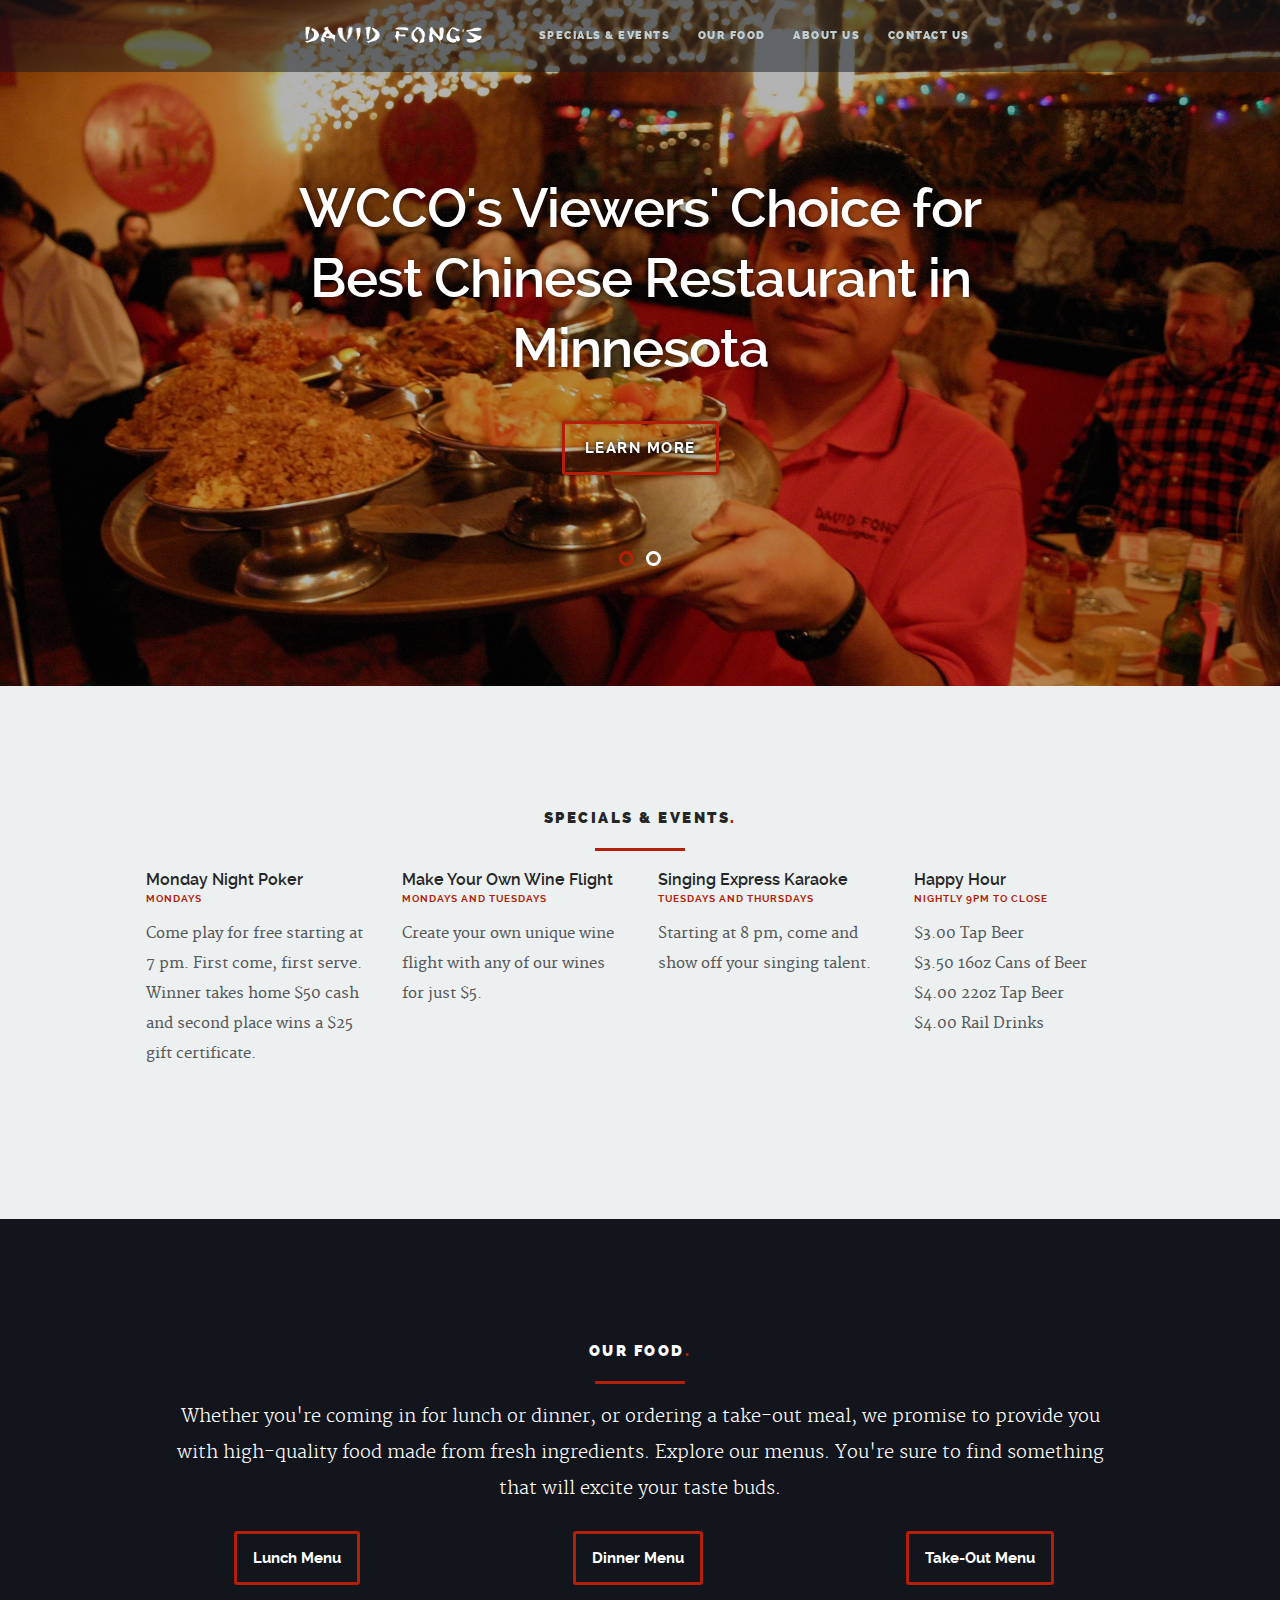
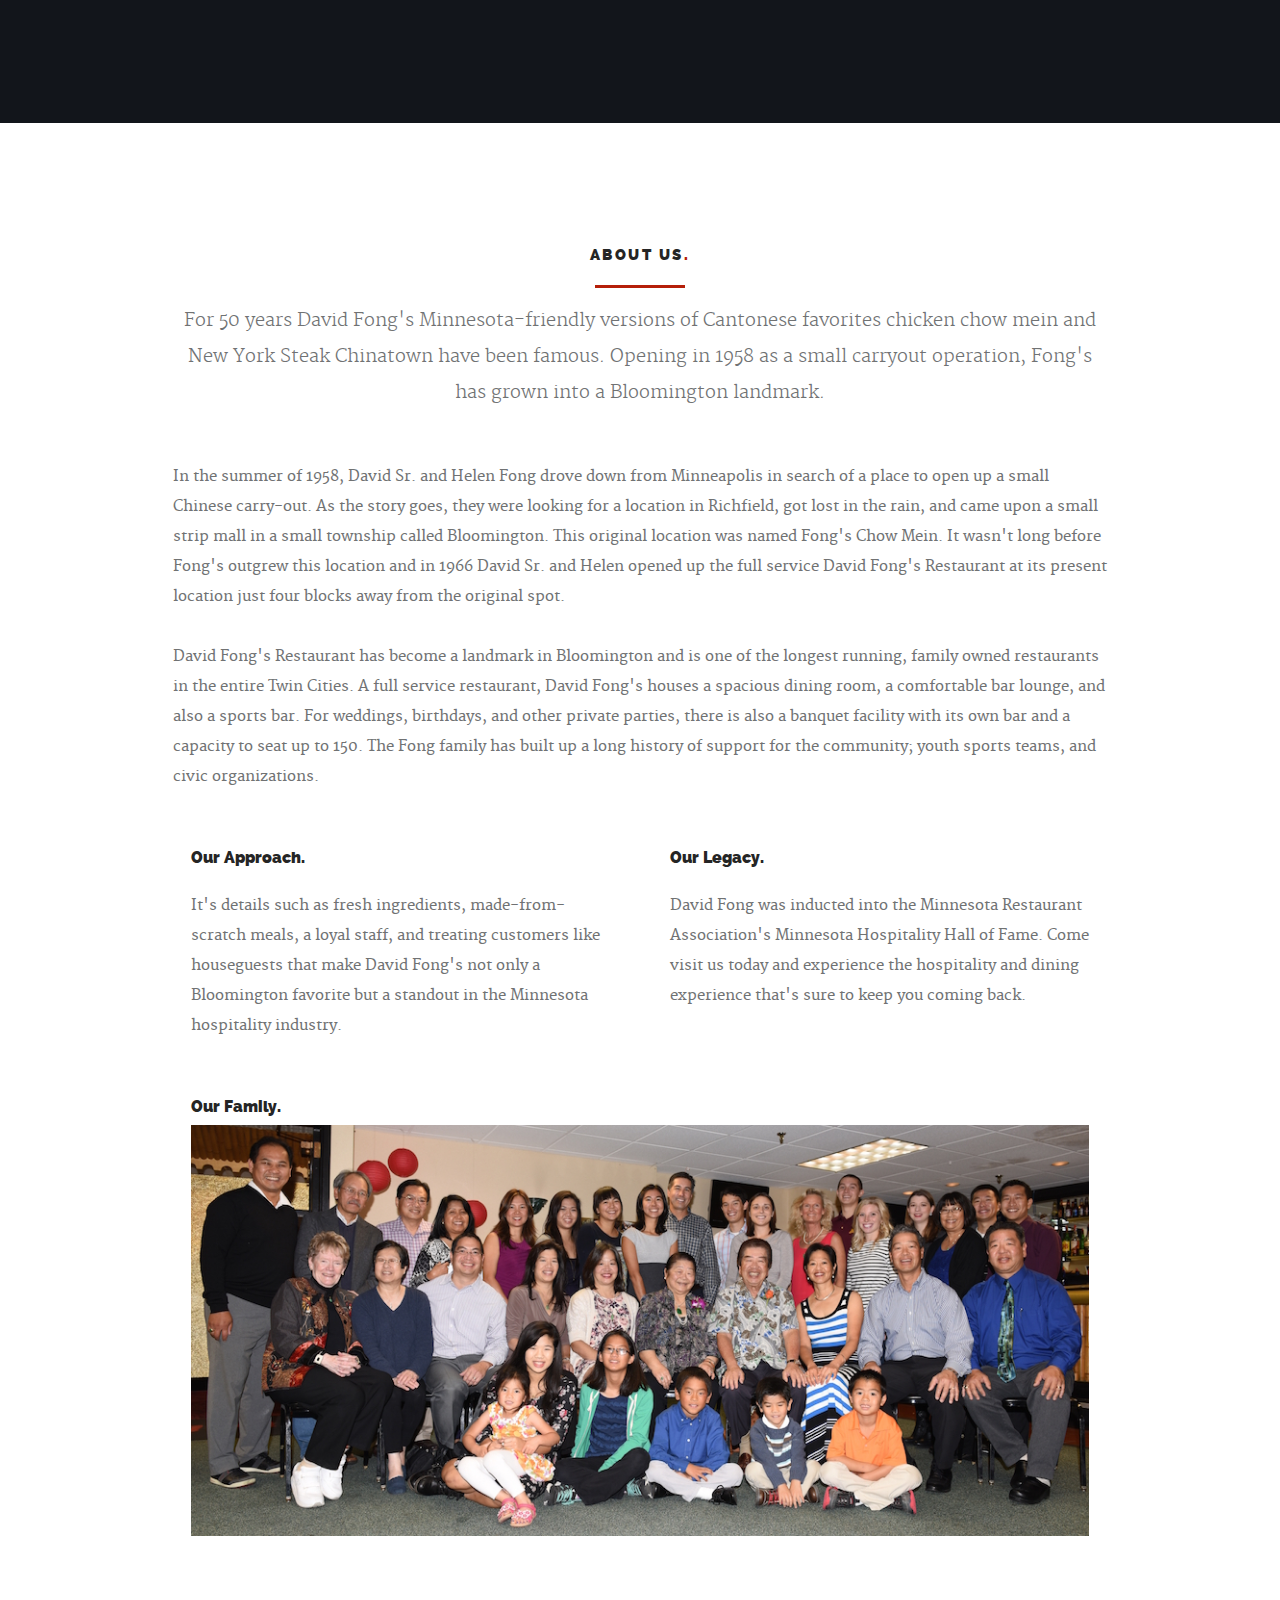
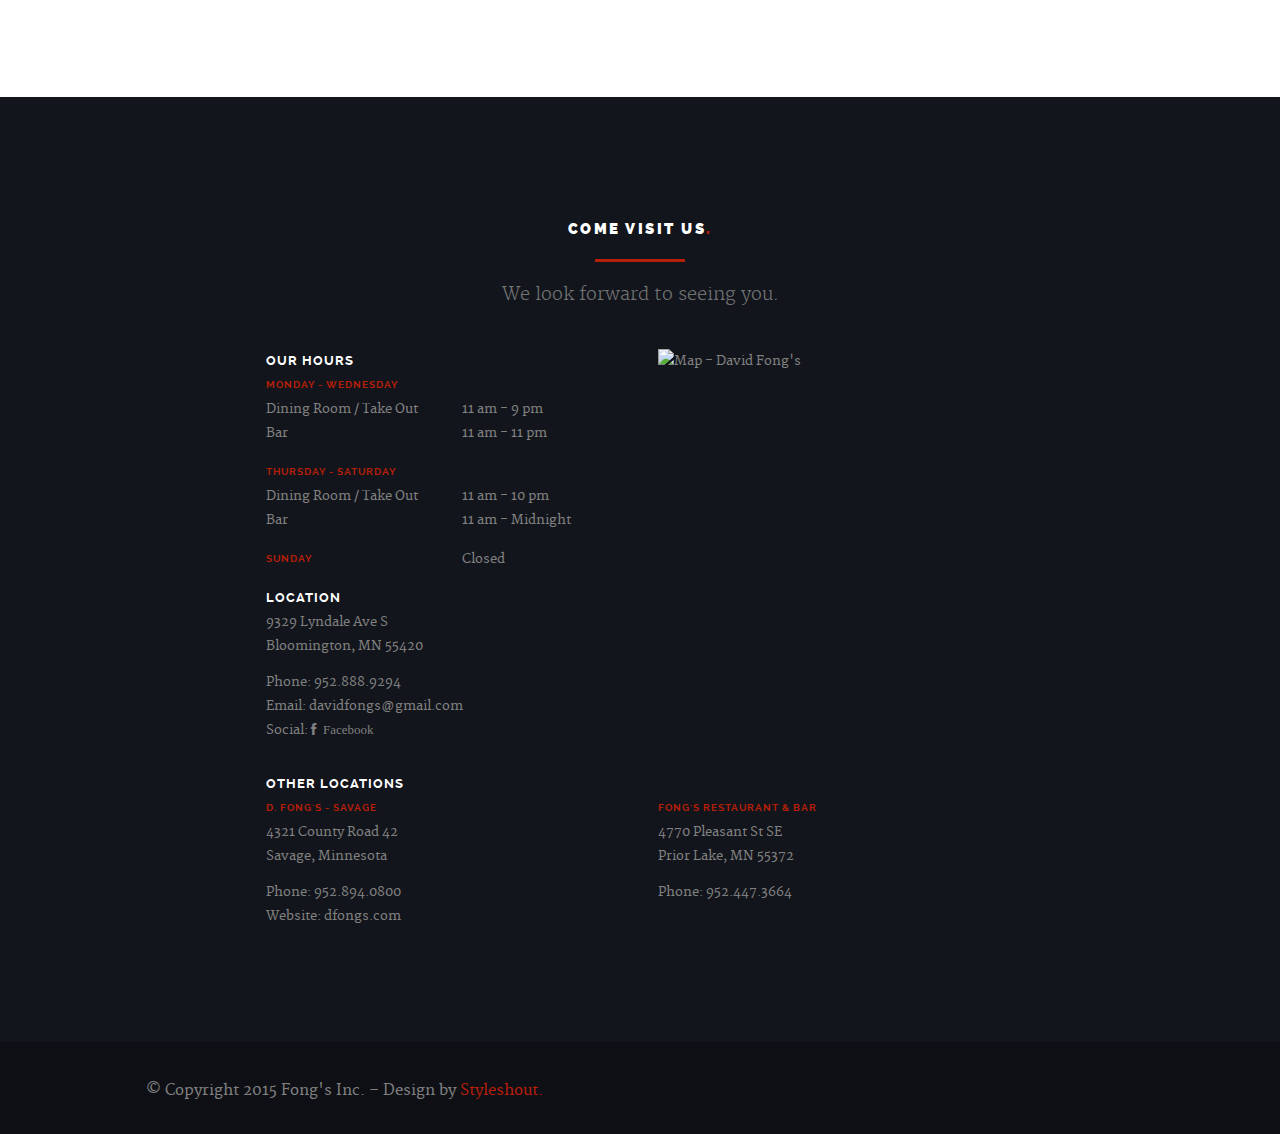
==== commit 6f183e37: "Added familylocations path" ====
--- a/aboutus/index.html
+++ b/aboutus/index.html
@@ -6,7 +6,7 @@
 <head>
 
   <meta charset="utf-8">
-  <title>David Fong's Restaurant</title>
+  <title>David Fong's | About Us</title>
 	<meta name="description" content="David Fong's Restaurant - Cantonese and American Cuisine">  
 	<meta name="viewport" content="width=device-width, initial-scale=1, maximum-scale=1">
 
@@ -183,29 +183,29 @@
 
 	            <article class="bgrid">
 						
-						     <h3><a class="button stroke dark-red" href="./lunch">Lunch Menu</a></h3>
+						     <h3><a class="button stroke dark-red" href="/ourfood/lunch">Lunch Menu</a></h3>
 	                        
 	            </article>
 
 	            <article class="bgrid">
 						
-	               <h3><a class="button stroke dark-red" href="./dinner">Dinner Menu</a></h3>
+	               <h3><a class="button stroke dark-red" href="/ourfood/dinner">Dinner Menu</a></h3>
 	                        
 	            </article>
 
 	            <article class="bgrid">
 						
-	               <h3><a class="button stroke dark-red" href="./take-out">Take-Out Menu</a></h3>
+	               <h3><a class="button stroke dark-red" href="/ourfood/take-out">Take-Out Menu</a></h3>
 	                        
 	            </article>
 
-	         </div> <!-- /blog-wrapper -->
-
-	      </div> <!-- /twelve -->
-
-      </div> <!-- /row -->
-
-   </section> <!-- /blog -->
+	         </div>
+
+	      </div>
+
+      </div>
+
+   </section>
 
 
 
--- a/css/main.css
+++ b/css/main.css
@@ -1697,7 +1697,7 @@
 /*  o. Our Food Section
 /* =================================================================== */
 #our-food {
-	background: #a43b0a url(../images/blog-bg.jpg) no-repeat bottom center fixed;
+	background: #12151b url(../images/ourfood-bg.jpg) no-repeat bottom center fixed;
 	-webkit-background-size: cover !important;
 	-moz-background-size: cover !important;
 	background-size: cover !important;
@@ -2104,7 +2104,7 @@
 	list-style: none;
 	margin: 5px 0;
 	font-size: 12px;
-	line-height: 18px;
+	line-height: 32px;
 }
 .menu-section ul li .price {
 	float: right;
@@ -2121,6 +2121,7 @@
 	display: block;
 	font-size: 8px;
 	margin: 0 55px 0 10px;
+	line-height: 18px;
 }
 .menu-section ul li .number {
 	font-weight: bold;
